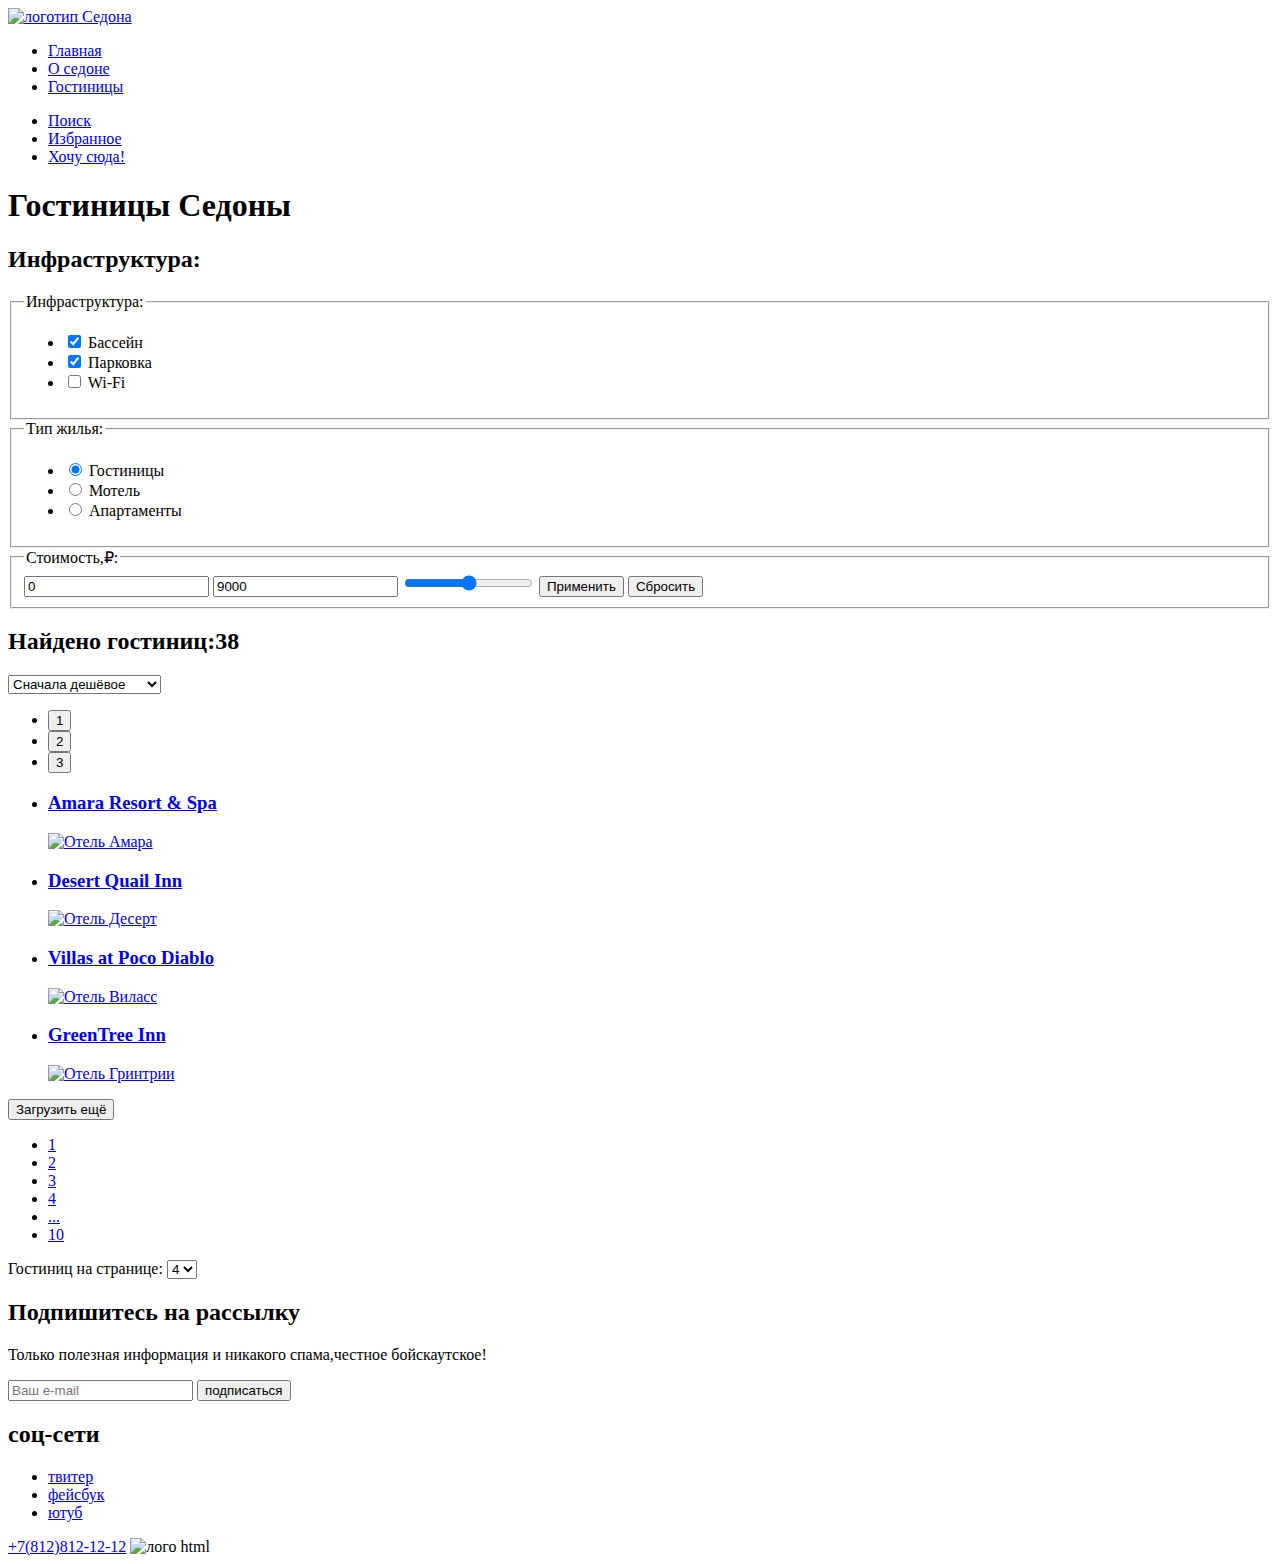
==== catalog.html @ 6b4f69c6 "Разметка всех страниц" ====
<!DOCTYPE html>
<html lang="ru">

<head>
  <meta charset="utf-8">
  <title>Каталог</title>
</head>

<body>
  <header>
    <nav>
      <a href="index.html">
        <img src="#" alt="логотип Седона">
      </a>
      <ul>
        <li><a href="#">Главная</a></li>
        <li><a href="#">О седоне</a></li>
        <li><a href="#">Гостиницы</a></li>
      </ul>
      <ul>
        <li>
          <a href="#"><span>Поиск</span></a>
        </li>
        <li>
          <a href="#"><span>Избранное</span></a>
        </li>
        <li>
          <a href="#"><span>Хочу сюда!</span></a>
        </li>
      </ul>
    </nav>
  </header>
  <main>
    <section>
      <h1>Гостиницы Седоны</h1>
      <h2>Инфраструктура:</h2>
      <form action="https://echo.htmlacademy.ru/" method="get">
        <fieldset>
          <legend>Инфраструктура:</legend>
          <ul>
            <li>
              <label>
                <input type="checkbox" name="Pool" checked>
                <span>Бассейн</span>
              </label>
            </li>
            <li>
              <label>
                <input type="checkbox" name="Parking" checked>
                <span>Парковка</span>
              </label>
            </li>
            <li>
              <label>
                <input type="checkbox" name="Internet">
                <span>Wi-Fi</span>
              </label>
            </li>
          </ul>
        </fieldset>
        <fieldset>
          <legend>Тип жилья:</legend>
          <ul>
            <li>
              <label>
                <input value="Hotels" type="radio" name="lodging" checked>
                <span>Гостиницы</span>
              </label>
            </li>
            <li>
              <label>
                <input value="Motel" type="radio" name="lodging">
                <span>Мотель</span>
              </label>
            </li>
            <li>
              <label>
                <input value="Apartments" type="radio" name="lodging">
                <span>Апартаменты</span>
              </label>
            </li>
          </ul>
        </fieldset>
        <fieldset>
          <legend>Стоимость,₽:</legend>
          <label>
            <input type="number" name="number" value="0">
          </label>
          <label>
            <input type="number" name="number" value="9000">
          </label>
          <label>
            <input type="range" min="1" max="5" id="size" oninput="sizePic()" value="3">
          </label>
          <button type="submit">
            <span> Применить</span>
          </button>
          <button type="submit">
            <span>Сбросить</span>
          </button>
        </fieldset>
      </form>
    </section>
    <section>
      <h2>Найдено гостиниц:38</h2>
      <select name="sorting">
        <option value="cheap">Сначала дешёвое</option>
        <option value="popular">Сначала популярное</option>
        <option value="expensive">Сначала дорогое</option>
      </select>
      <div>
        <ul>
          <li>
            <button type="submit">1</button>
          </li>
          <li>
            <button type="submit">2</button>
          </li>
          <li>
            <button type="submit">3</button>
          </li>
        </ul>
      </div>
      <ul>
        <li>
          <a href="#">
            <h3>Amara Resort & Spa</h3>
          </a>
          <a href="#"><img src="#" alt="Отель Амара"></a>
        </li>
        <li>
          <a href="#">
            <h3>Desert Quail Inn</h3>
          </a>
          <a href="#"><img src="#" alt="Отель Десерт"></a>
        </li>
        <li>
          <a href="#">
            <h3>Villas at Poco Diablo</h3>
          </a>
          <a href="#"><img src="#" alt="Отель Виласс"></a>
        </li>
        <li>
          <a href="#">
            <h3>GreenTree Inn</h3>
          </a>
          <a href="#"><img src="#" alt="Отель Гринтрии"></a>
        </li>
      </ul>
      <div>
        <button type="submit">Загрузить ещё</button>
      </div>
      <div>
        <ul>
          <li>
            <a href="#">1</a>
          </li>
          <li>
            <a href="#">2</a>
          </li>
          <li>
            <a href="#">3</a>
          </li>
          <li>
            <a href="#">4</a>
          </li>
          <li>
            <a href="#">...</a>
          </li>
          <li>
            <a href="#">10</a>
          </li>
        </ul>
      </div>
      <form>
        <label>Гостиниц на странице:</label>
        <select name="sorting">
          <option value="number">1</option>
          <option value="number">2</option>
          <option value="number">3</option>
          <option value="number" selected>4</option>
        </select>
      </form>
    </section>
  </main>
  <footer>
    <section>
      <h2>Подпишитесь на рассылку</h2>
      <p>Только полезная информация и никакого спама,честное бойскаутское!</p>
      <form action="https://htmlacademy.ru" method="post">
        <input type="email" placeholder="Ваш e-mail" />
        <button type="submit">подписаться</button>
      </form>
    </section>
    <section>
      <h2>соц-сети</h2>
      <ul>
        <li><a href="#">твитер</a></li>
        <li><a href="#">фейсбук</a></li>
        <li><a href="#">ютуб</a></li>
      </ul>
      <a href="tel:+7(812)812-12-12">+7(812)812-12-12</a>
      <img src="#" alt="лого html">
    </section>
  </footer>
</body>

</html>
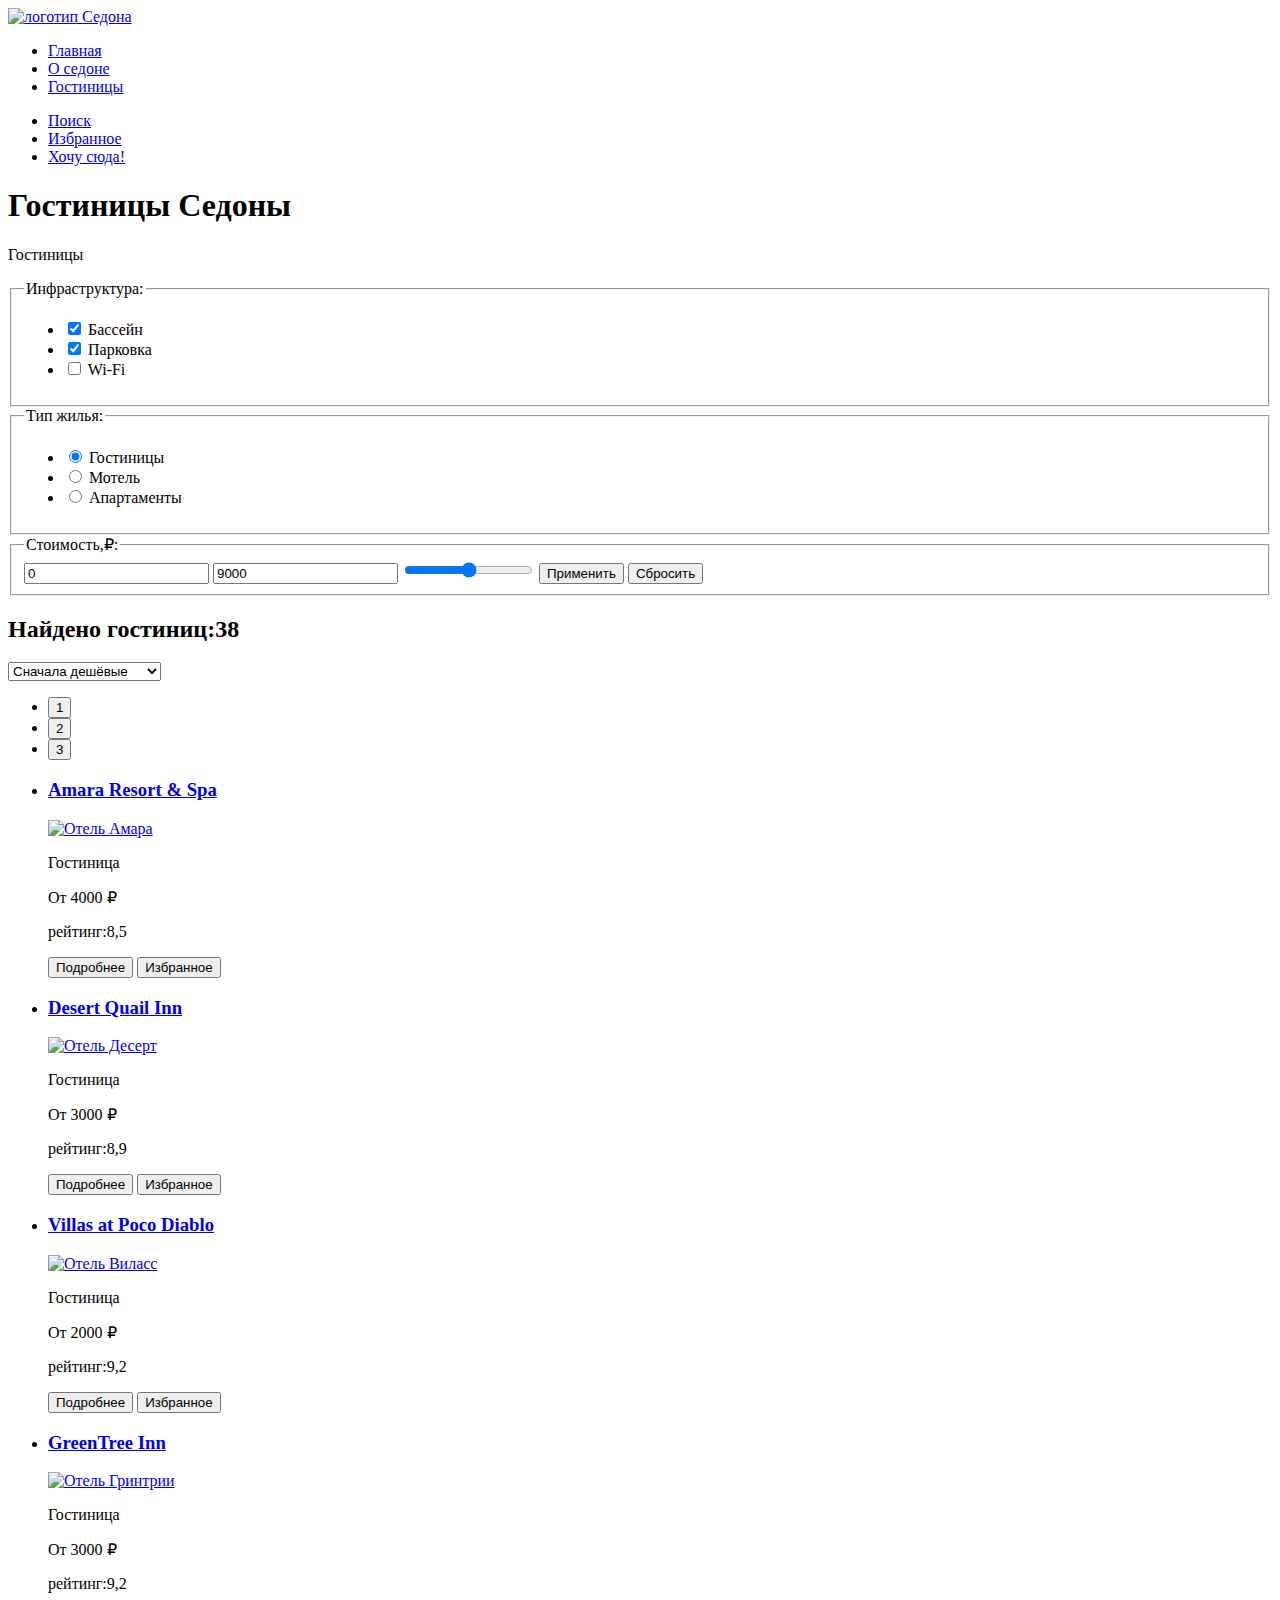
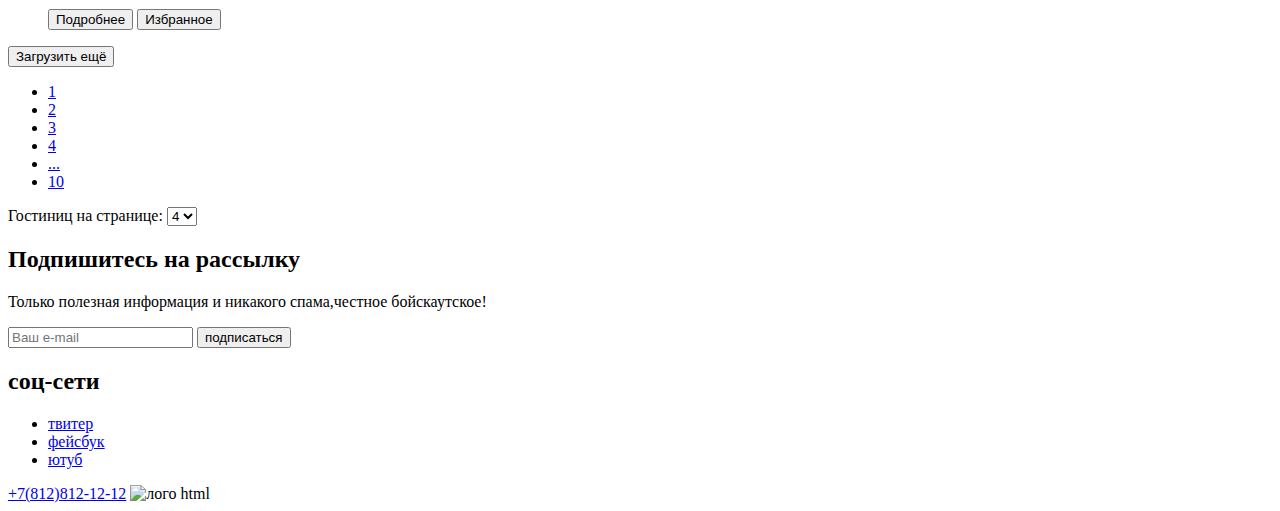
==== commit ce6d0d87: "Разметка всех страниц" ====
--- a/catalog.html
+++ b/catalog.html
@@ -33,7 +33,7 @@
   <main>
     <section>
       <h1>Гостиницы Седоны</h1>
-      <h2>Инфраструктура:</h2>
+      <p>Гостиницы</p>
       <form action="https://echo.htmlacademy.ru/" method="get">
         <fieldset>
           <legend>Инфраструктура:</legend>
@@ -104,7 +104,7 @@
     <section>
       <h2>Найдено гостиниц:38</h2>
       <select name="sorting">
-        <option value="cheap">Сначала дешёвое</option>
+        <option value="cheap">Сначала дешёвые</option>
         <option value="popular">Сначала популярное</option>
         <option value="expensive">Сначала дорогое</option>
       </select>
@@ -127,24 +127,44 @@
             <h3>Amara Resort & Spa</h3>
           </a>
           <a href="#"><img src="#" alt="Отель Амара"></a>
+          <p>Гостиница</p>
+          <p>От 4000 ₽</p>
+          <p>рейтинг:8,5</p>
+          <button type="submit">Подробнее</button>
+          <button type="submit">Избранное</button>
         </li>
         <li>
           <a href="#">
             <h3>Desert Quail Inn</h3>
           </a>
           <a href="#"><img src="#" alt="Отель Десерт"></a>
+          <p>Гостиница</p>
+          <p>От 3000 ₽</p>
+          <p>рейтинг:8,9</p>
+          <button type="submit">Подробнее</button>
+          <button type="submit">Избранное</button>
         </li>
         <li>
           <a href="#">
             <h3>Villas at Poco Diablo</h3>
           </a>
           <a href="#"><img src="#" alt="Отель Виласс"></a>
+          <p>Гостиница</p>
+          <p>От 2000 ₽</p>
+          <p>рейтинг:9,2</p>
+          <button type="submit">Подробнее</button>
+          <button type="submit">Избранное</button>
         </li>
         <li>
           <a href="#">
             <h3>GreenTree Inn</h3>
           </a>
           <a href="#"><img src="#" alt="Отель Гринтрии"></a>
+          <p>Гостиница</p>
+          <p>От 3000 ₽</p>
+          <p>рейтинг:9,2</p>
+          <button type="submit">Подробнее</button>
+          <button type="submit">Избранное</button>
         </li>
       </ul>
       <div>
@@ -200,7 +220,7 @@
         <li><a href="#">ютуб</a></li>
       </ul>
       <a href="tel:+7(812)812-12-12">+7(812)812-12-12</a>
-      <img src="#" alt="лого html">
+      <img src="https://up.htmlacademy.ru/" alt="лого html">
     </section>
   </footer>
 </body>
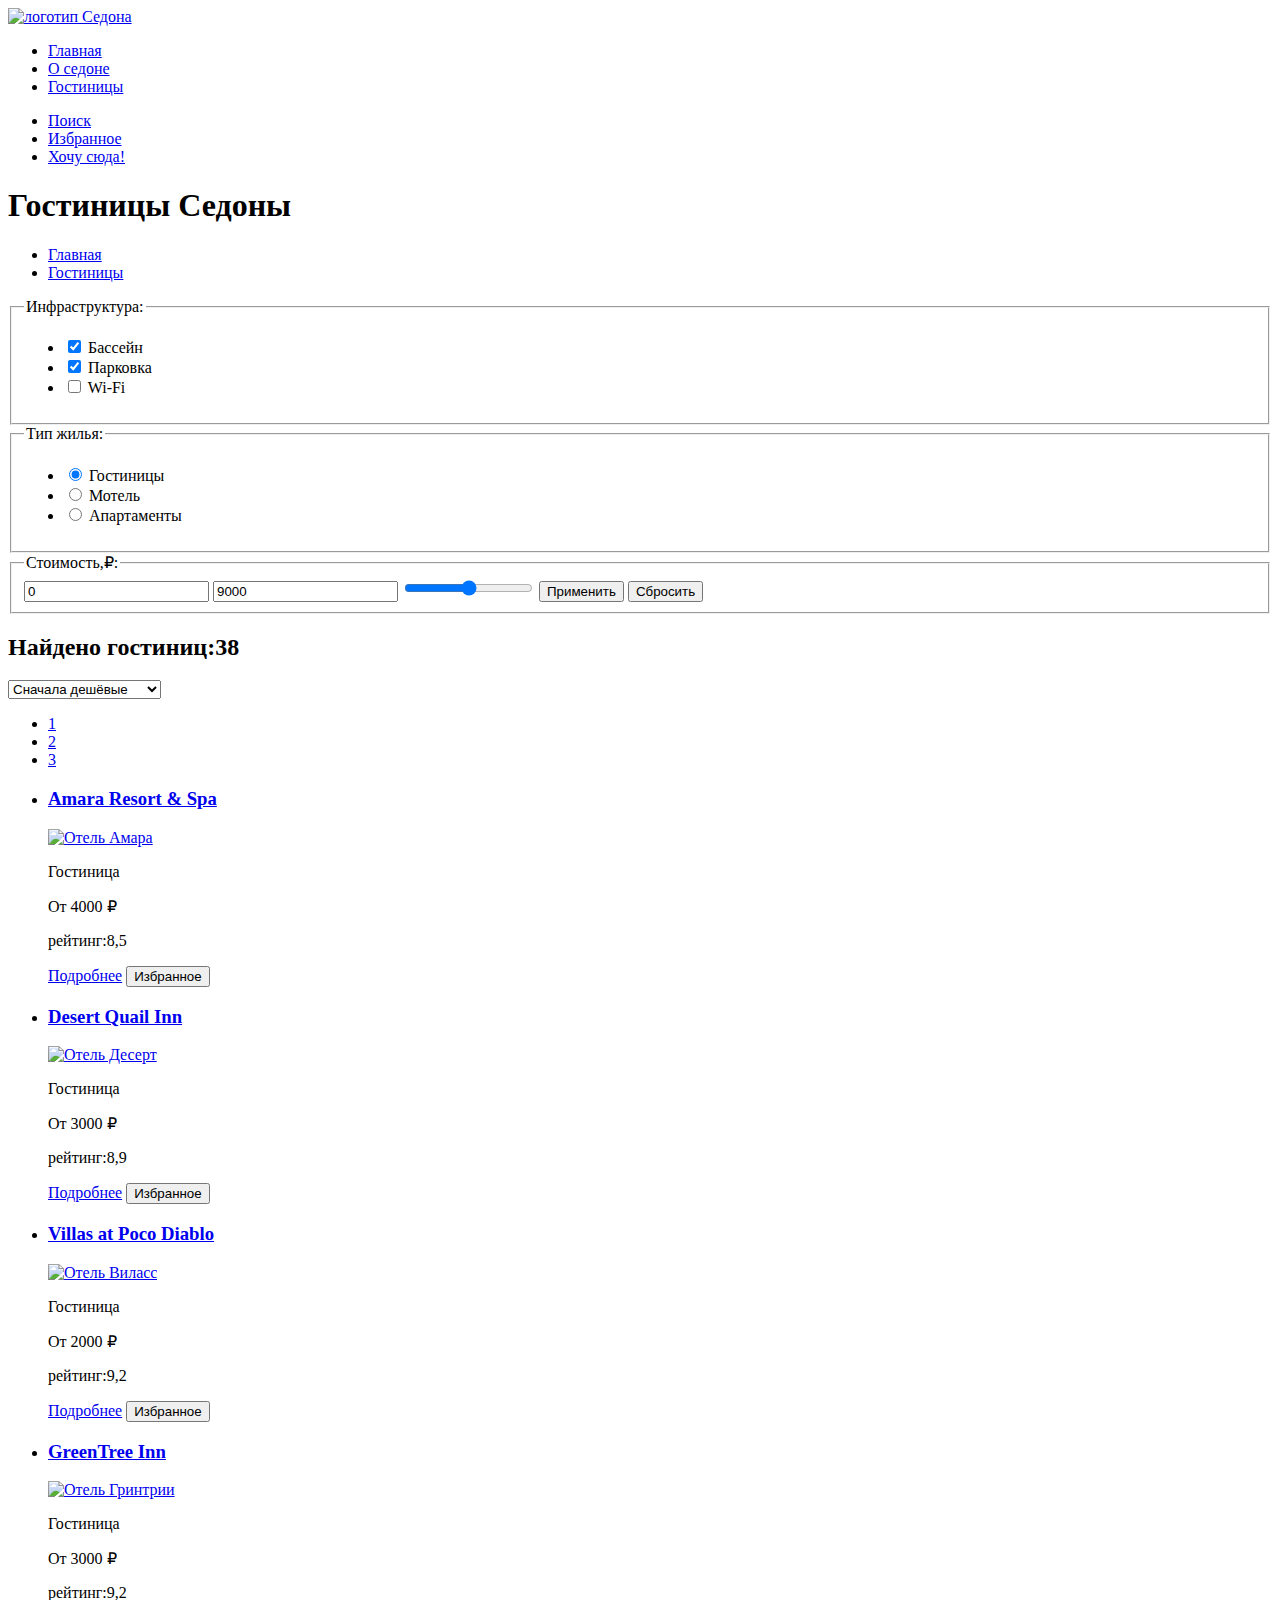
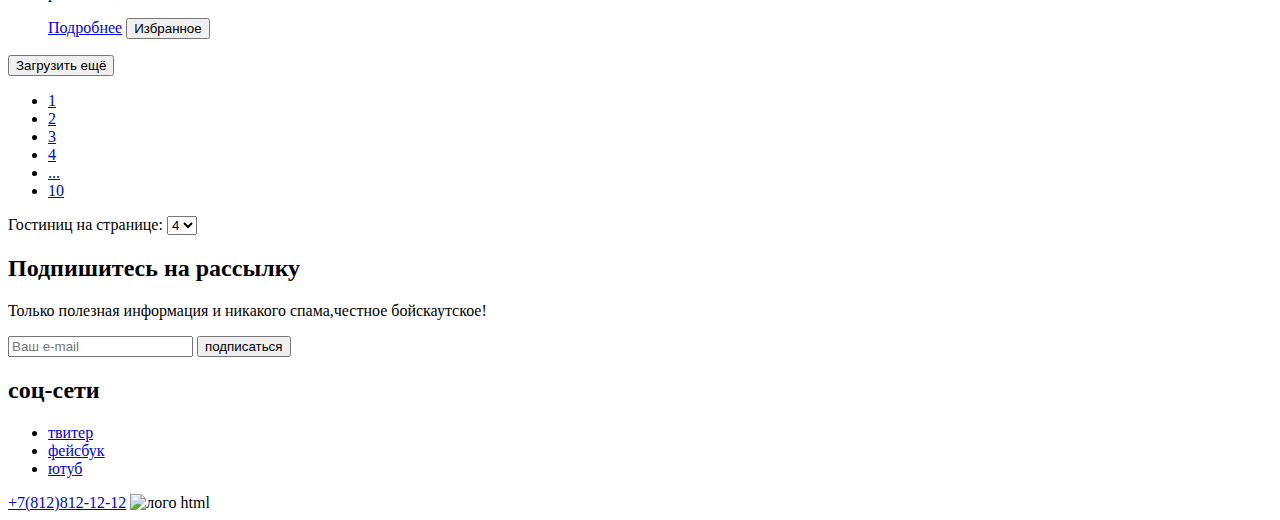
==== commit b66e4e1e: "Update catalog.html" ====
--- a/catalog.html
+++ b/catalog.html
@@ -33,7 +33,10 @@
   <main>
     <section>
       <h1>Гостиницы Седоны</h1>
-      <p>Гостиницы</p>
+      <ul class="breadcrumb">
+        <li><a href="index.html">Главная</a></li>
+        <li><a href="catalog.html">Гостиницы</a></li>
+      </ul>
       <form action="https://echo.htmlacademy.ru/" method="get">
         <fieldset>
           <legend>Инфраструктура:</legend>
@@ -92,12 +95,8 @@
           <label>
             <input type="range" min="1" max="5" id="size" oninput="sizePic()" value="3">
           </label>
-          <button type="submit">
-            <span> Применить</span>
-          </button>
-          <button type="submit">
-            <span>Сбросить</span>
-          </button>
+          <button type="button">Применить</button>
+          <button type="button">Сбросить</button>
         </fieldset>
       </form>
     </section>
@@ -108,19 +107,17 @@
         <option value="popular">Сначала популярное</option>
         <option value="expensive">Сначала дорогое</option>
       </select>
-      <div>
-        <ul>
-          <li>
-            <button type="submit">1</button>
-          </li>
-          <li>
-            <button type="submit">2</button>
-          </li>
-          <li>
-            <button type="submit">3</button>
-          </li>
-        </ul>
-      </div>
+      <ul>
+        <li>
+          <a href="#">1</a>
+        </li>
+        <li>
+          <a href="#">2</a>
+        </li>
+        <li>
+          <a href="#">3</a>
+        </li>
+      </ul>
       <ul>
         <li>
           <a href="#">
@@ -130,8 +127,8 @@
           <p>Гостиница</p>
           <p>От 4000 ₽</p>
           <p>рейтинг:8,5</p>
-          <button type="submit">Подробнее</button>
-          <button type="submit">Избранное</button>
+          <a href="#">Подробнее</a>
+          <button type="button">Избранное</button>
         </li>
         <li>
           <a href="#">
@@ -141,8 +138,8 @@
           <p>Гостиница</p>
           <p>От 3000 ₽</p>
           <p>рейтинг:8,9</p>
-          <button type="submit">Подробнее</button>
-          <button type="submit">Избранное</button>
+          <a href="#">Подробнее</a>
+          <button type="button">Избранное</button>
         </li>
         <li>
           <a href="#">
@@ -152,8 +149,8 @@
           <p>Гостиница</p>
           <p>От 2000 ₽</p>
           <p>рейтинг:9,2</p>
-          <button type="submit">Подробнее</button>
-          <button type="submit">Избранное</button>
+          <a href="#">Подробнее</a>
+          <button type="button">Избранное</button>
         </li>
         <li>
           <a href="#">
@@ -163,13 +160,11 @@
           <p>Гостиница</p>
           <p>От 3000 ₽</p>
           <p>рейтинг:9,2</p>
-          <button type="submit">Подробнее</button>
-          <button type="submit">Избранное</button>
-        </li>
-      </ul>
-      <div>
-        <button type="submit">Загрузить ещё</button>
-      </div>
+          <a href="#">Подробнее</a>
+          <button type="button">Избранное</button>
+        </li>
+      </ul>
+      <button type="button">Загрузить ещё</button>
       <div>
         <ul>
           <li>
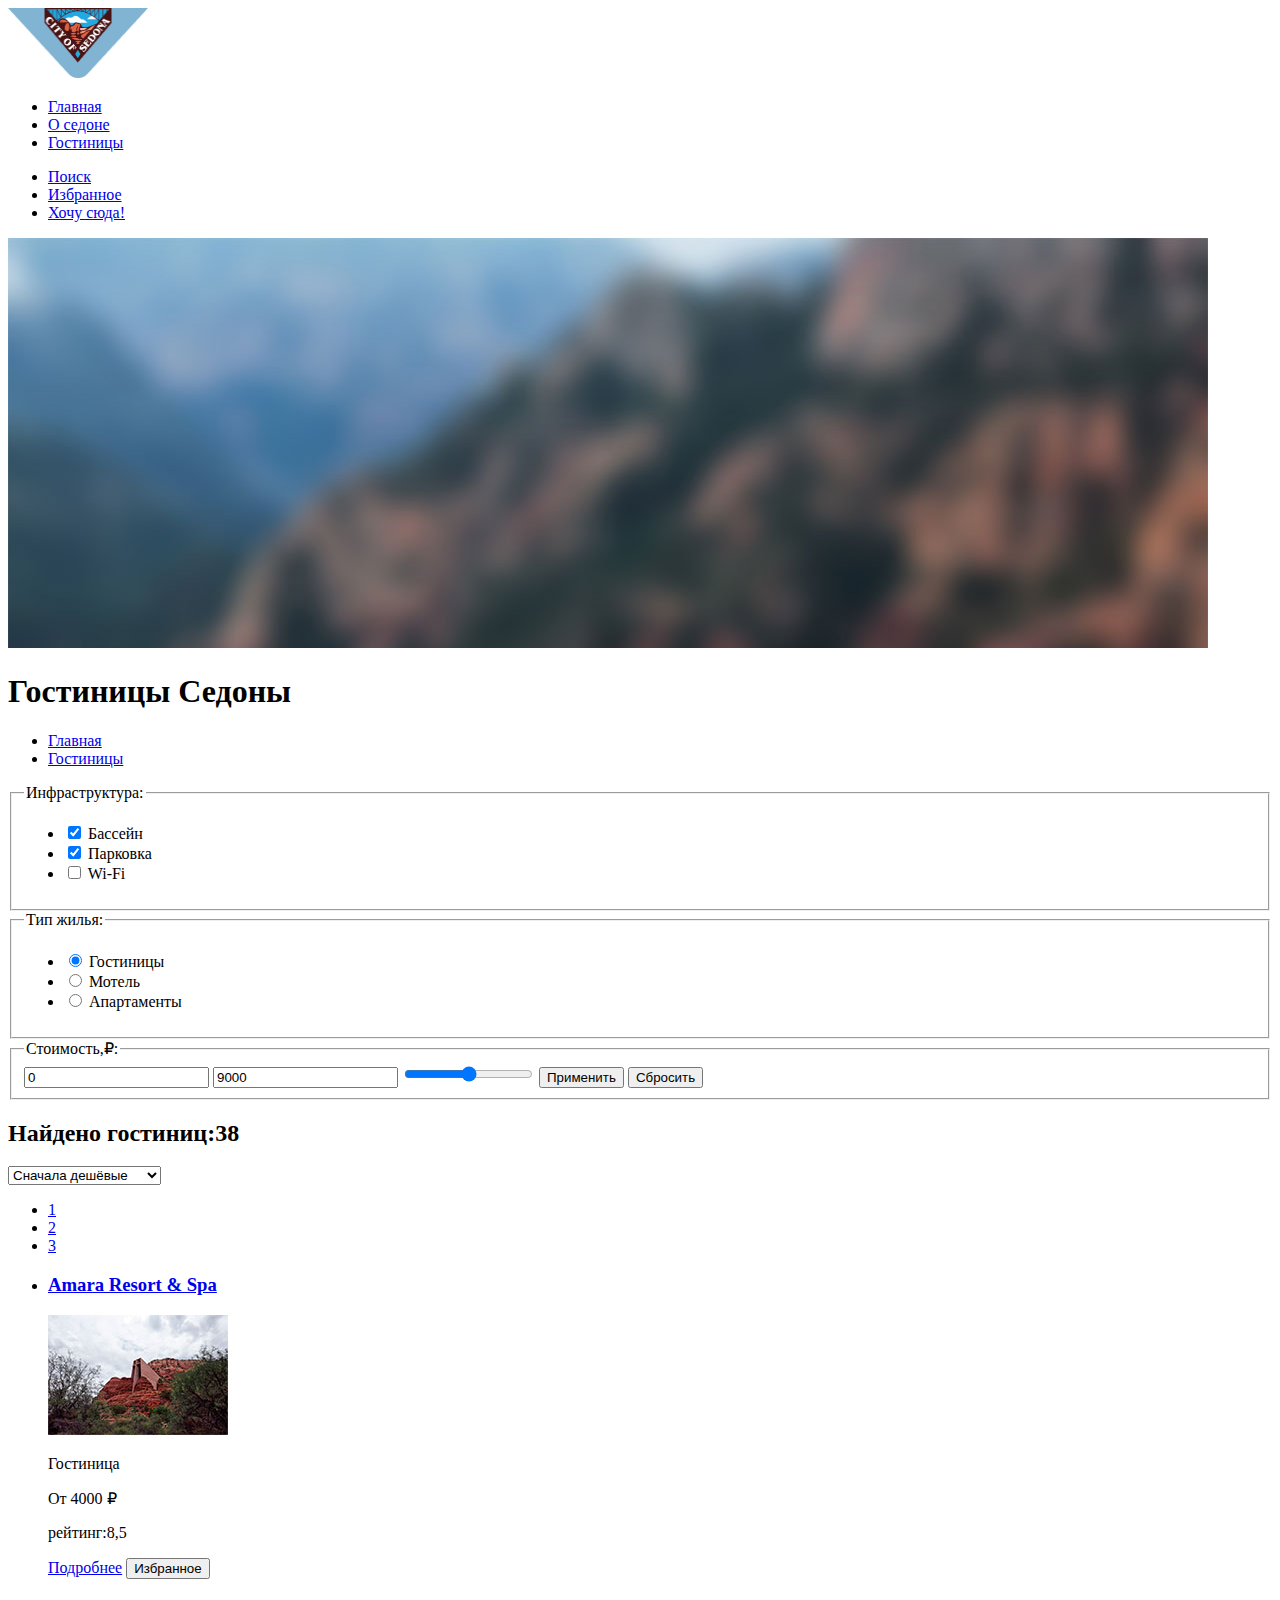
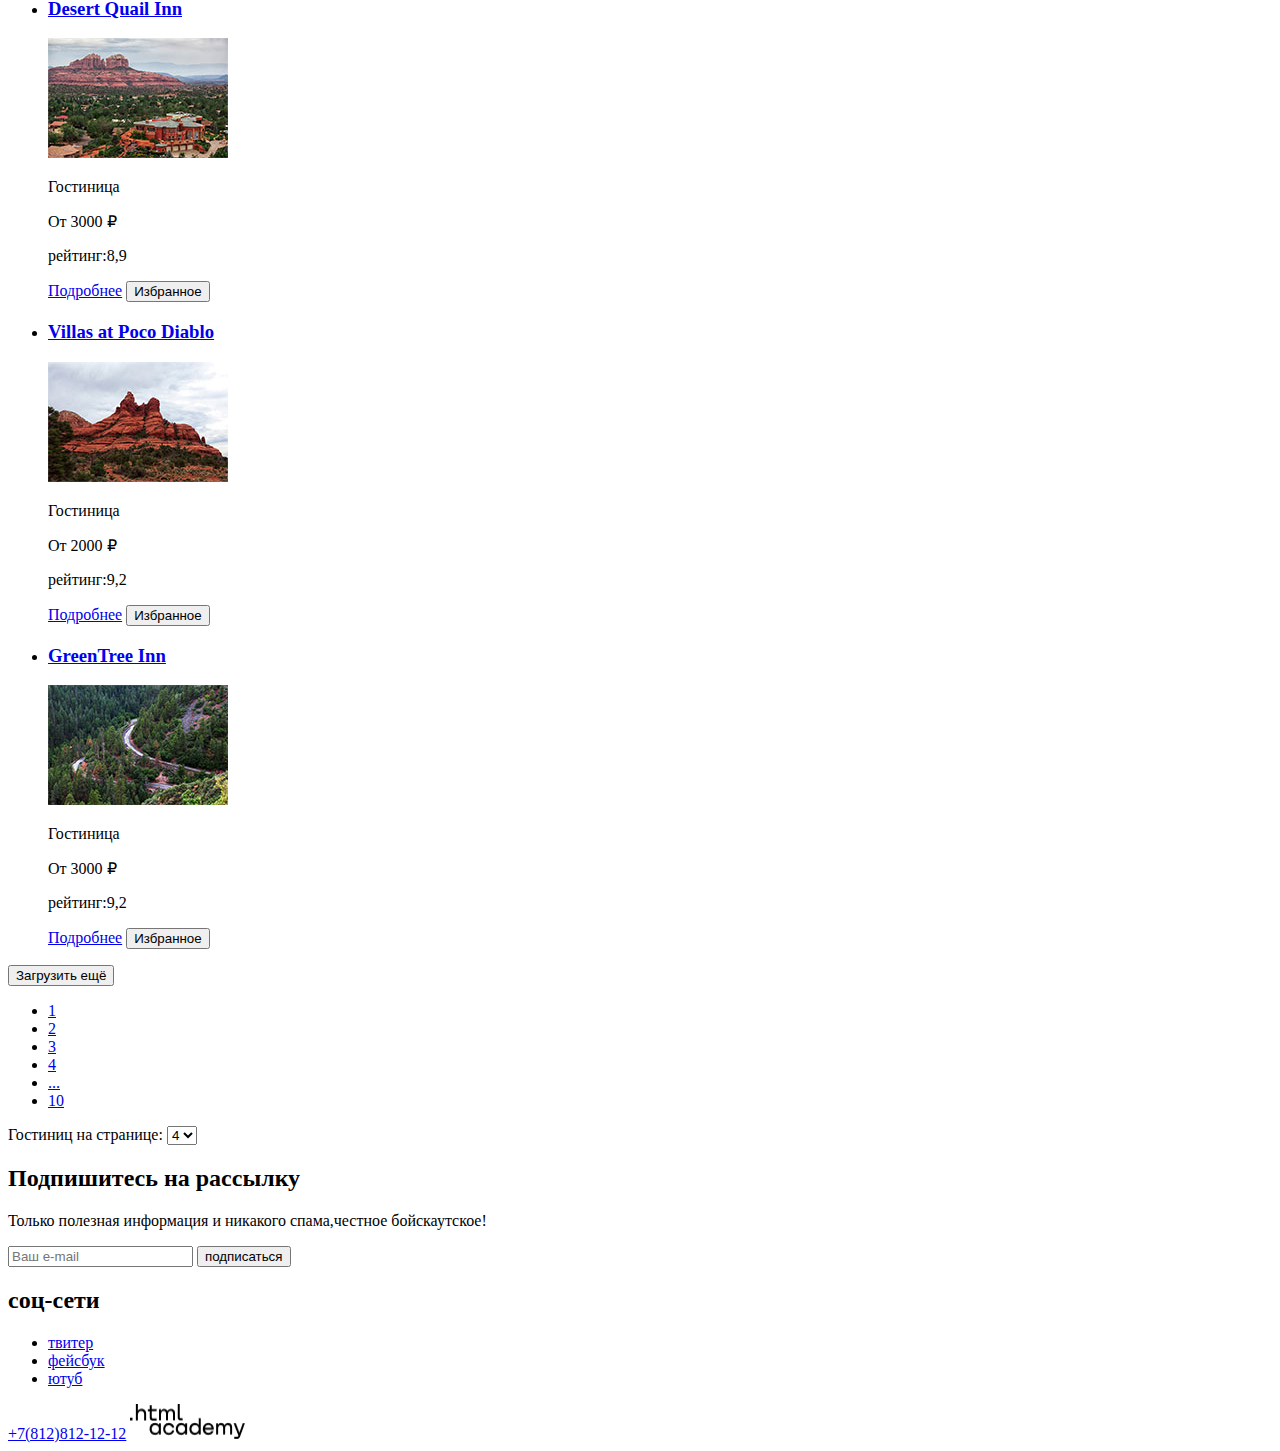
==== commit 31f15e3d: "Графика для всех страниц" ====
--- a/catalog.html
+++ b/catalog.html
@@ -10,7 +10,7 @@
   <header>
     <nav>
       <a href="index.html">
-        <img src="#" alt="логотип Седона">
+        <img src="/img/sedona.png" width="140" height="70" alt="логотип Седона">
       </a>
       <ul>
         <li><a href="#">Главная</a></li>
@@ -32,6 +32,7 @@
   </header>
   <main>
     <section>
+      <img src="/img/catalog-background 1.jpg" width="1200" height="410" alt="Каньон">
       <h1>Гостиницы Седоны</h1>
       <ul class="breadcrumb">
         <li><a href="index.html">Главная</a></li>
@@ -123,7 +124,7 @@
           <a href="#">
             <h3>Amara Resort & Spa</h3>
           </a>
-          <a href="#"><img src="#" alt="Отель Амара"></a>
+          <a href="#"><img src="/img/hotel-1.jpg" width="180" height="120" alt="Отель Амара"></a>
           <p>Гостиница</p>
           <p>От 4000 ₽</p>
           <p>рейтинг:8,5</p>
@@ -134,7 +135,7 @@
           <a href="#">
             <h3>Desert Quail Inn</h3>
           </a>
-          <a href="#"><img src="#" alt="Отель Десерт"></a>
+          <a href="#"><img src="/img/hotel-2.jpg" width="180" height="120" alt="Отель Десерт"></a>
           <p>Гостиница</p>
           <p>От 3000 ₽</p>
           <p>рейтинг:8,9</p>
@@ -145,7 +146,7 @@
           <a href="#">
             <h3>Villas at Poco Diablo</h3>
           </a>
-          <a href="#"><img src="#" alt="Отель Виласс"></a>
+          <a href="#"><img src="/img/hotel-3.jpg" width="180" height="120" alt="Отель Виласс"></a>
           <p>Гостиница</p>
           <p>От 2000 ₽</p>
           <p>рейтинг:9,2</p>
@@ -156,7 +157,7 @@
           <a href="#">
             <h3>GreenTree Inn</h3>
           </a>
-          <a href="#"><img src="#" alt="Отель Гринтрии"></a>
+          <a href="#"><img src="/img/hotel-4.jpg" width="180" height="120" alt="Отель Гринтрии"></a>
           <p>Гостиница</p>
           <p>От 3000 ₽</p>
           <p>рейтинг:9,2</p>
@@ -215,7 +216,7 @@
         <li><a href="#">ютуб</a></li>
       </ul>
       <a href="tel:+7(812)812-12-12">+7(812)812-12-12</a>
-      <img src="https://up.htmlacademy.ru/" alt="лого html">
+      <a href="https://htmlacademy.ru/"><img src="/img/logo.png" width="115" height="35" alt="лого html"></a>
     </section>
   </footer>
 </body>
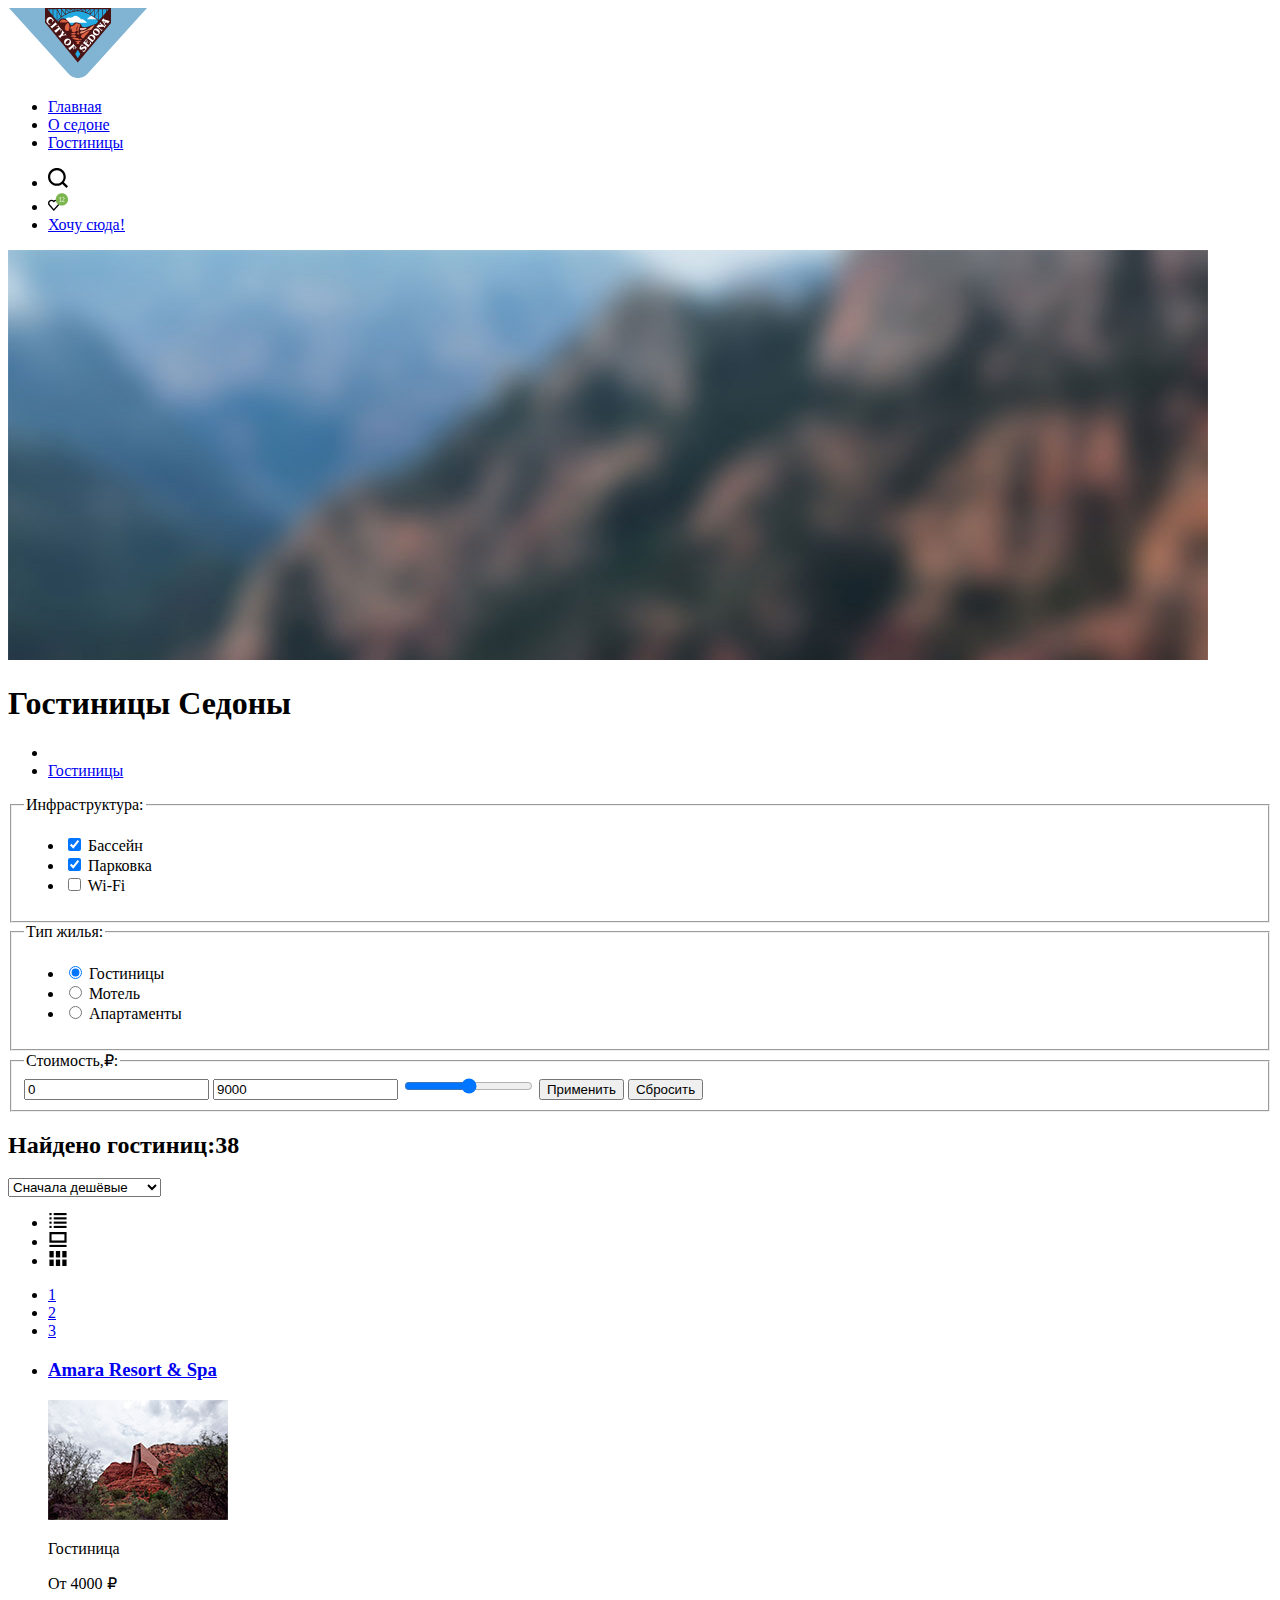
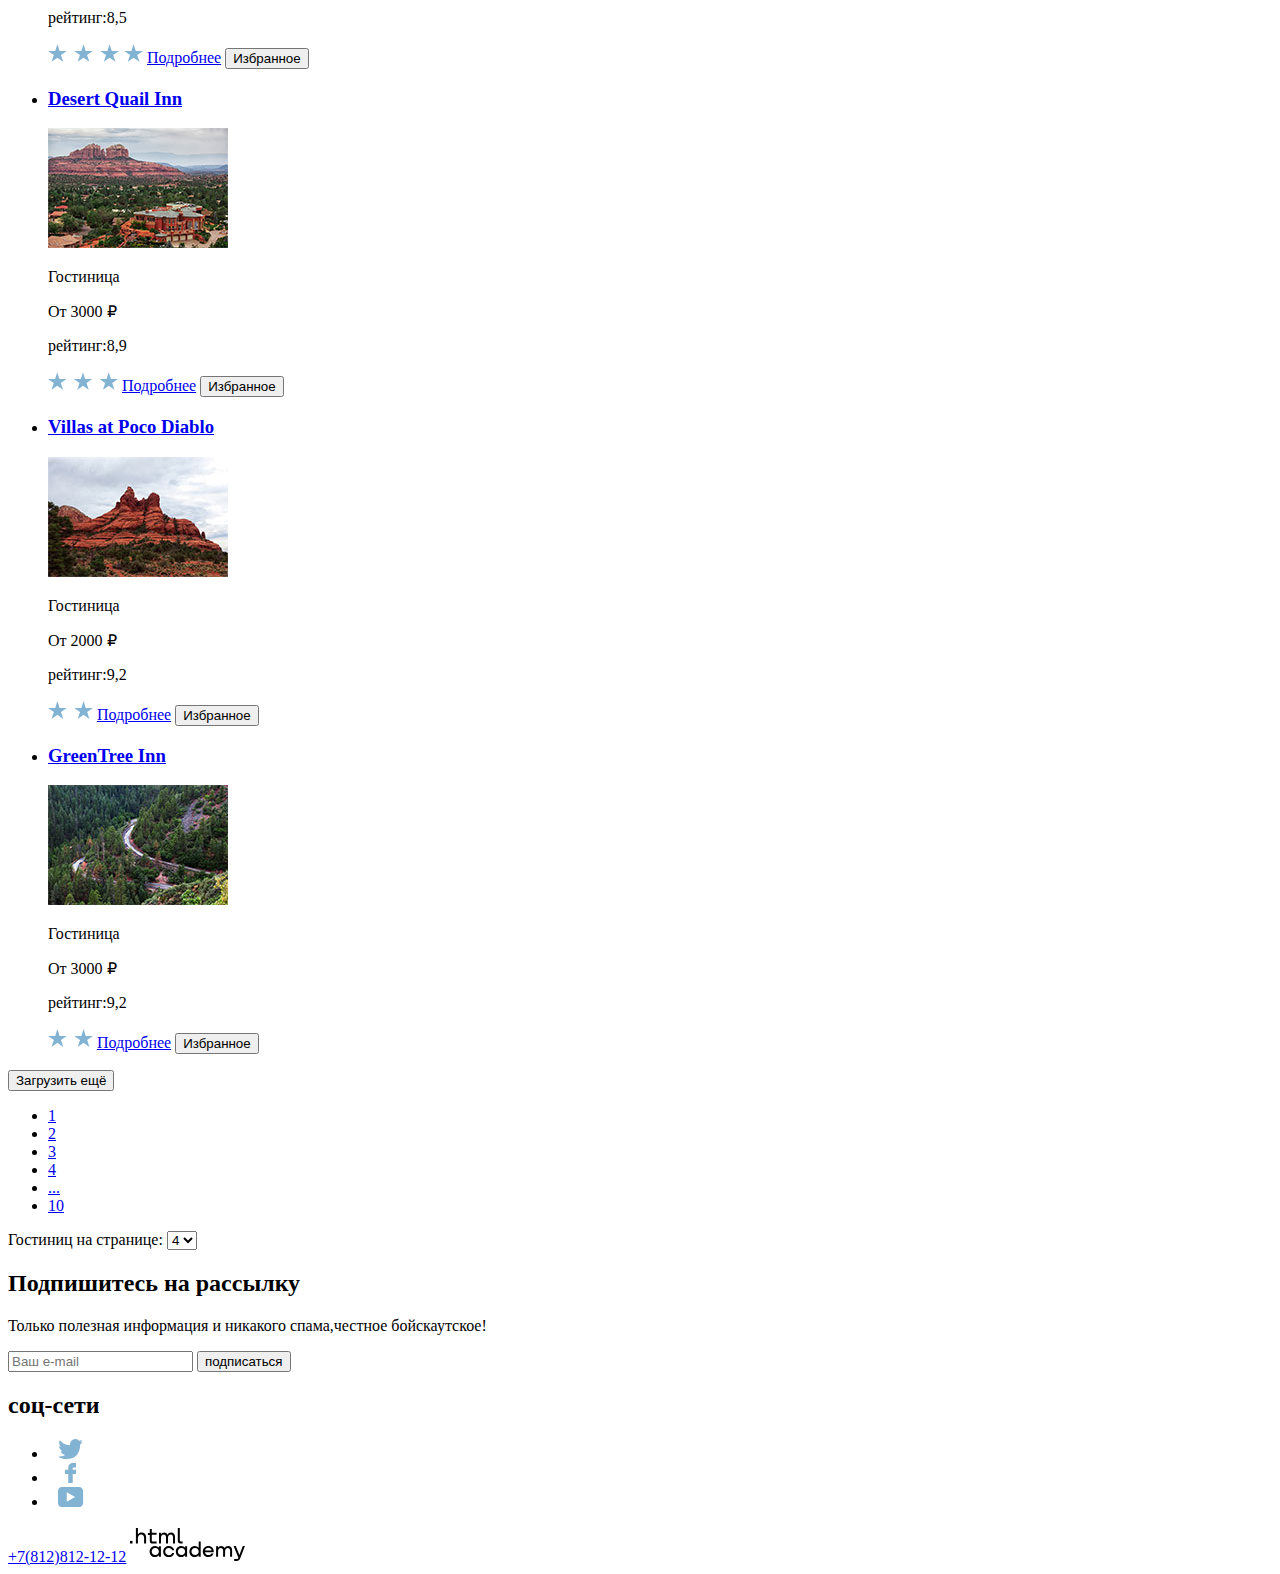
==== commit 5a4cd485: "Графика для всех страниц" ====
--- a/catalog.html
+++ b/catalog.html
@@ -10,7 +10,7 @@
   <header>
     <nav>
       <a href="index.html">
-        <img src="/img/sedona.png" width="140" height="70" alt="логотип Седона">
+        <img src="img/logo.svg" width="140" height="70" alt="логотип Седона">
       </a>
       <ul>
         <li><a href="#">Главная</a></li>
@@ -19,10 +19,10 @@
       </ul>
       <ul>
         <li>
-          <a href="#"><span>Поиск</span></a>
-        </li>
-        <li>
-          <a href="#"><span>Избранное</span></a>
+          <a href="#"><img src="img/searh.svg" width="20" height="20" alt="Поиск"></a>
+        </li>
+        <li>
+          <a href="#"><img src="img/favorites.svg" width="20" height="20" alt="Избранное"></a>
         </li>
         <li>
           <a href="#"><span>Хочу сюда!</span></a>
@@ -32,10 +32,10 @@
   </header>
   <main>
     <section>
-      <img src="/img/catalog-background 1.jpg" width="1200" height="410" alt="Каньон">
+      <img src="img/catalog-background 1.jpg" width="1200" height="410" alt="Каньон">
       <h1>Гостиницы Седоны</h1>
       <ul class="breadcrumb">
-        <li><a href="index.html">Главная</a></li>
+        <li><a href="index.html"><img src="img/breadcrumb.svg" width="5" height="5" alt="переход на главную"></a></li>
         <li><a href="catalog.html">Гостиницы</a></li>
       </ul>
       <form action="https://echo.htmlacademy.ru/" method="get">
@@ -110,6 +110,17 @@
       </select>
       <ul>
         <li>
+          <img src="img/mode-list 1.svg" width="20" height="15" alt="сетка">
+        </li>
+        <li>
+          <img src="img/mode-slideshow 1.svg" width="20" height="15" alt="полный экран">
+        </li>
+        <li>
+          <img src="img/mode-tile 1.svg" width="20" height="15" alt="список">
+        </li>
+      </ul>
+      <ul>
+        <li>
           <a href="#">1</a>
         </li>
         <li>
@@ -124,10 +135,11 @@
           <a href="#">
             <h3>Amara Resort & Spa</h3>
           </a>
-          <a href="#"><img src="/img/hotel-1.jpg" width="180" height="120" alt="Отель Амара"></a>
+          <a href="#"><img src="img/hotel-1.jpg" width="180" height="120" alt="Отель Амара"></a>
           <p>Гостиница</p>
           <p>От 4000 ₽</p>
           <p>рейтинг:8,5</p>
+          <img src="img/stars-5.svg" width="95" height="20" alt="5 звезд">
           <a href="#">Подробнее</a>
           <button type="button">Избранное</button>
         </li>
@@ -135,10 +147,11 @@
           <a href="#">
             <h3>Desert Quail Inn</h3>
           </a>
-          <a href="#"><img src="/img/hotel-2.jpg" width="180" height="120" alt="Отель Десерт"></a>
+          <a href="#"><img src="img/hotel-2.jpg" width="180" height="120" alt="Отель Десерт"></a>
           <p>Гостиница</p>
           <p>От 3000 ₽</p>
           <p>рейтинг:8,9</p>
+          <img src="img/stars-3.svg" width="70" height="20" alt="3 звезды">
           <a href="#">Подробнее</a>
           <button type="button">Избранное</button>
         </li>
@@ -146,10 +159,11 @@
           <a href="#">
             <h3>Villas at Poco Diablo</h3>
           </a>
-          <a href="#"><img src="/img/hotel-3.jpg" width="180" height="120" alt="Отель Виласс"></a>
+          <a href="#"><img src="img/hotel-3.jpg" width="180" height="120" alt="Отель Виласс"></a>
           <p>Гостиница</p>
           <p>От 2000 ₽</p>
           <p>рейтинг:9,2</p>
+          <img src="img/stars-2.svg" width="45" height="20" alt="2 звезды">
           <a href="#">Подробнее</a>
           <button type="button">Избранное</button>
         </li>
@@ -157,10 +171,11 @@
           <a href="#">
             <h3>GreenTree Inn</h3>
           </a>
-          <a href="#"><img src="/img/hotel-4.jpg" width="180" height="120" alt="Отель Гринтрии"></a>
+          <a href="#"><img src="img/hotel-4.jpg" width="180" height="120" alt="Отель Гринтрии"></a>
           <p>Гостиница</p>
           <p>От 3000 ₽</p>
           <p>рейтинг:9,2</p>
+          <img src="img/stars-2.svg" width="45" height="20" alt="2 звезды">
           <a href="#">Подробнее</a>
           <button type="button">Избранное</button>
         </li>
@@ -211,12 +226,13 @@
     <section>
       <h2>соц-сети</h2>
       <ul>
-        <li><a href="#">твитер</a></li>
-        <li><a href="#">фейсбук</a></li>
-        <li><a href="#">ютуб</a></li>
+        <li><a href="https://twitter.com/"><img src="img/logo-twiter.svg" width="45" height="20" alt="твитер"></a></li>
+        <li><a href="https://www.facebook.com/"><img src="img/logo-facebook.svg" width="45" height="20"
+              alt="фейсбук"></a></li>
+        <li><a href="https://www.youtube.com/"><img src="img/logo-utube.svg" width="45" height="20" alt="ютуб"></a></li>
       </ul>
       <a href="tel:+7(812)812-12-12">+7(812)812-12-12</a>
-      <a href="https://htmlacademy.ru/"><img src="/img/logo.png" width="115" height="35" alt="лого html"></a>
+      <a href="https://htmlacademy.ru/"><img src="img/logo-html.svg" width="115" height="35" alt="лого html"></a>
     </section>
   </footer>
 </body>
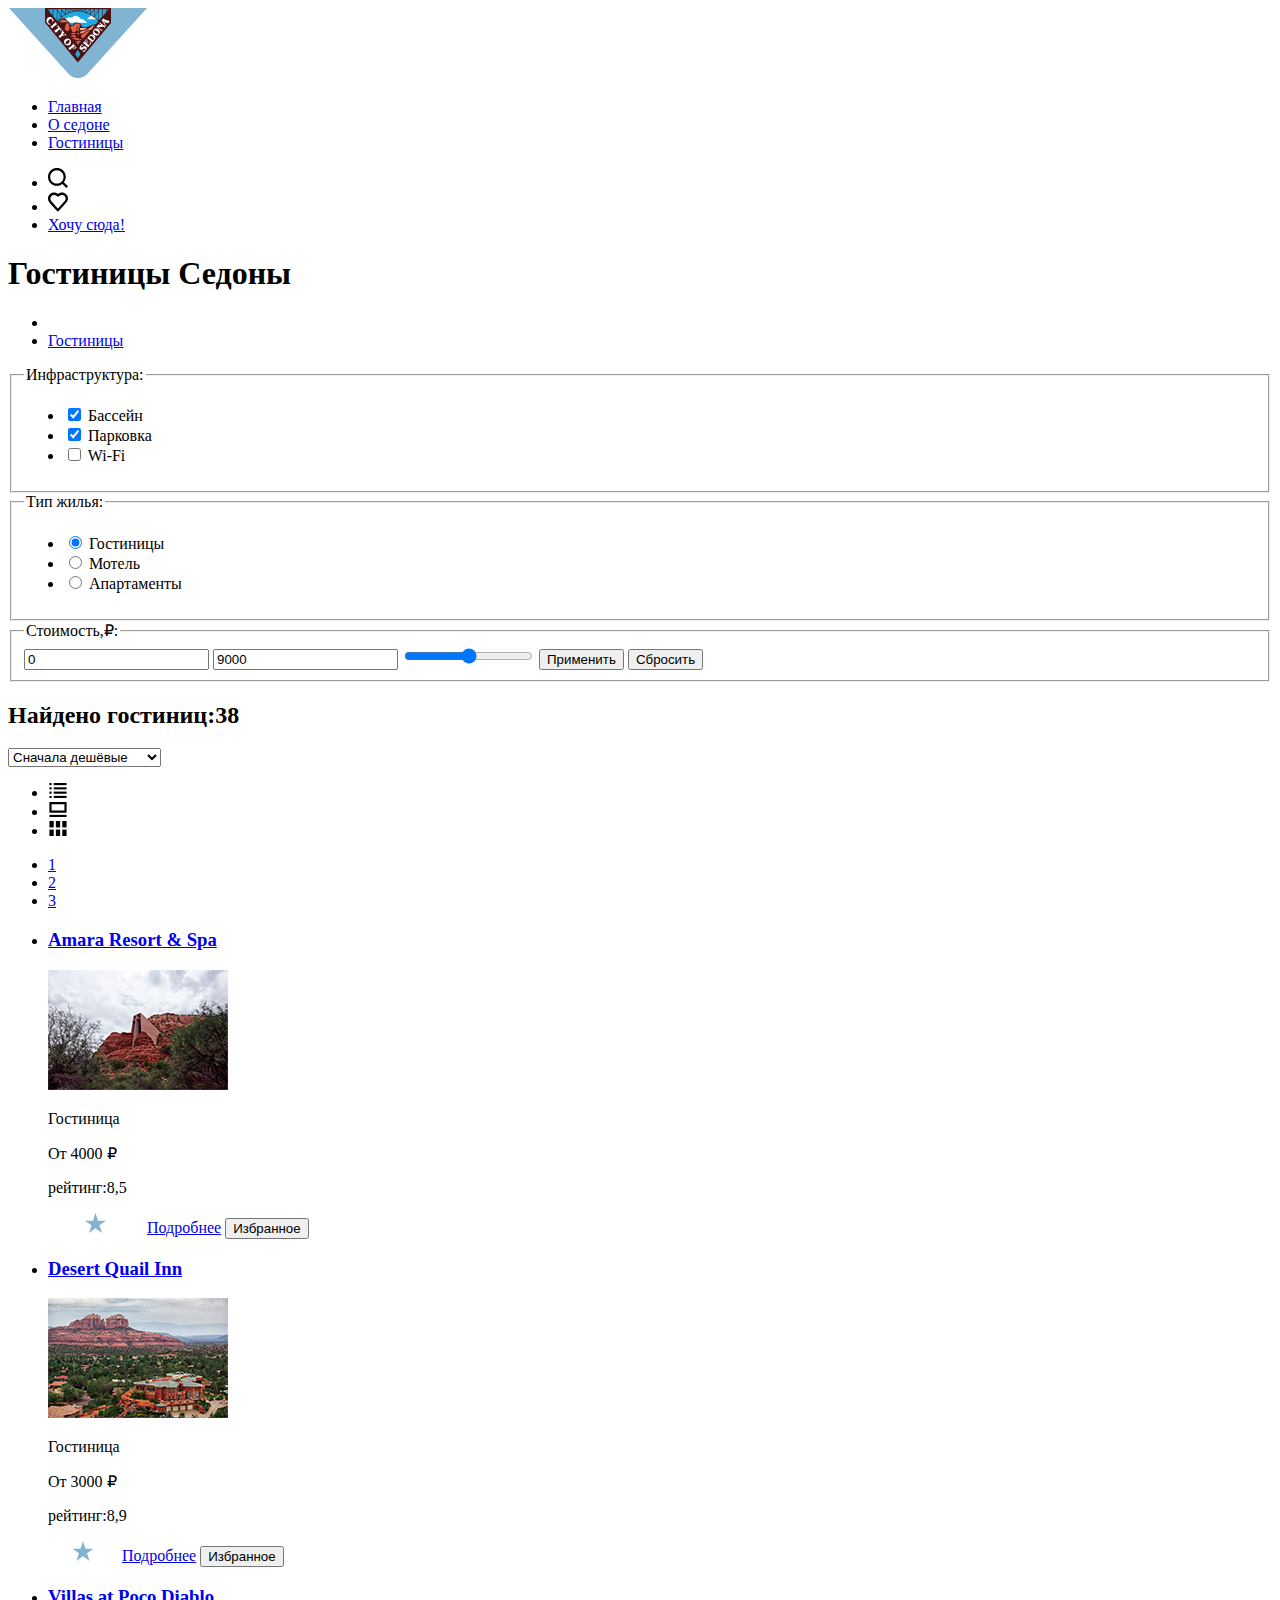
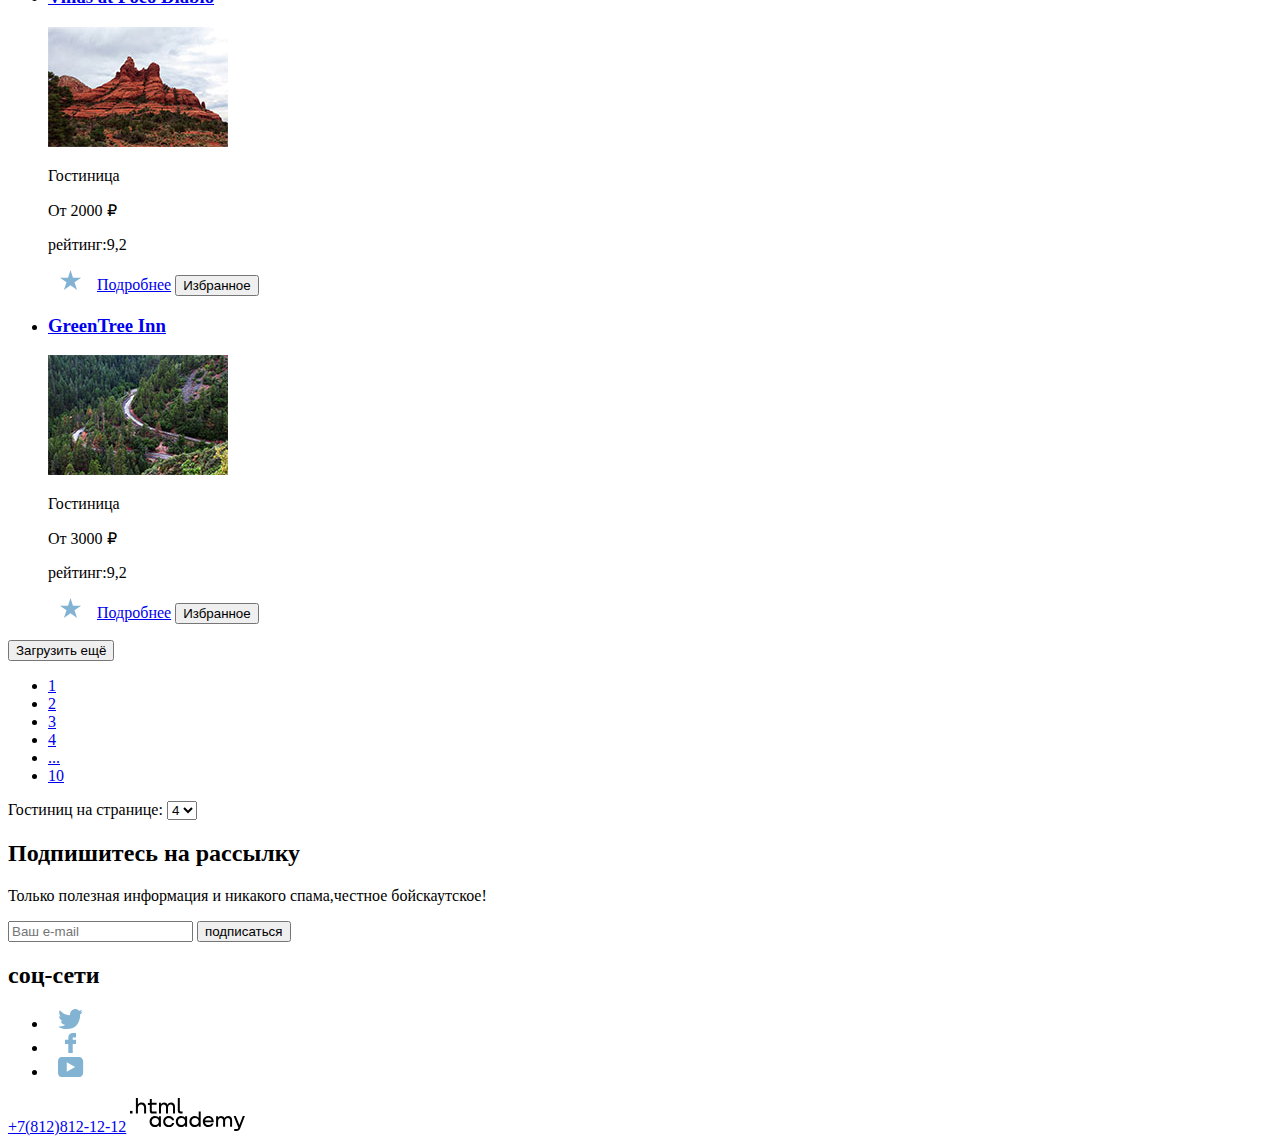
==== commit 3aa067eb: "Графика для всех страниц" ====
--- a/catalog.html
+++ b/catalog.html
@@ -32,7 +32,6 @@
   </header>
   <main>
     <section>
-      <img src="img/catalog-background 1.jpg" width="1200" height="410" alt="Каньон">
       <h1>Гостиницы Седоны</h1>
       <ul class="breadcrumb">
         <li><a href="index.html"><img src="img/breadcrumb.svg" width="5" height="5" alt="переход на главную"></a></li>
@@ -110,13 +109,13 @@
       </select>
       <ul>
         <li>
-          <img src="img/mode-list 1.svg" width="20" height="15" alt="сетка">
-        </li>
-        <li>
-          <img src="img/mode-slideshow 1.svg" width="20" height="15" alt="полный экран">
-        </li>
-        <li>
-          <img src="img/mode-tile 1.svg" width="20" height="15" alt="список">
+          <a href="#"><img src="img/mode-list-1.svg" width="20" height="15" alt="сетка"></a>
+        </li>
+        <li>
+          <a href="#"><img src="img/mode-slideshow-1.svg" width="20" height="15" alt="полный экран"></a>
+        </li>
+        <li>
+          <a href="#"><img src="img/mode-tile-1.svg" width="20" height="15" alt="список"></a>
         </li>
       </ul>
       <ul>
@@ -139,7 +138,7 @@
           <p>Гостиница</p>
           <p>От 4000 ₽</p>
           <p>рейтинг:8,5</p>
-          <img src="img/stars-5.svg" width="95" height="20" alt="5 звезд">
+          <img src="img/star.svg" width="95" height="20" alt="5 звезд">
           <a href="#">Подробнее</a>
           <button type="button">Избранное</button>
         </li>
@@ -151,7 +150,7 @@
           <p>Гостиница</p>
           <p>От 3000 ₽</p>
           <p>рейтинг:8,9</p>
-          <img src="img/stars-3.svg" width="70" height="20" alt="3 звезды">
+          <img src="img/star.svg" width="70" height="20" alt="3 звезды">
           <a href="#">Подробнее</a>
           <button type="button">Избранное</button>
         </li>
@@ -163,7 +162,7 @@
           <p>Гостиница</p>
           <p>От 2000 ₽</p>
           <p>рейтинг:9,2</p>
-          <img src="img/stars-2.svg" width="45" height="20" alt="2 звезды">
+          <img src="img/star.svg" width="45" height="20" alt="2 звезды">
           <a href="#">Подробнее</a>
           <button type="button">Избранное</button>
         </li>
@@ -175,7 +174,7 @@
           <p>Гостиница</p>
           <p>От 3000 ₽</p>
           <p>рейтинг:9,2</p>
-          <img src="img/stars-2.svg" width="45" height="20" alt="2 звезды">
+          <img src="img/star.svg" width="45" height="20" alt="2 звезды">
           <a href="#">Подробнее</a>
           <button type="button">Избранное</button>
         </li>
@@ -226,10 +225,11 @@
     <section>
       <h2>соц-сети</h2>
       <ul>
-        <li><a href="https://twitter.com/"><img src="img/logo-twiter.svg" width="45" height="20" alt="твитер"></a></li>
+        <li><a href="https://twitter.com/"><img src="img/logo-twiter.svg" width="45" height="20" alt="twiter"></a></li>
         <li><a href="https://www.facebook.com/"><img src="img/logo-facebook.svg" width="45" height="20"
-              alt="фейсбук"></a></li>
-        <li><a href="https://www.youtube.com/"><img src="img/logo-utube.svg" width="45" height="20" alt="ютуб"></a></li>
+              alt="facebook"></a></li>
+        <li><a href="https://www.youtube.com/"><img src="img/logo-utube.svg" width="45" height="20" alt="utube"></a>
+        </li>
       </ul>
       <a href="tel:+7(812)812-12-12">+7(812)812-12-12</a>
       <a href="https://htmlacademy.ru/"><img src="img/logo-html.svg" width="115" height="35" alt="лого html"></a>
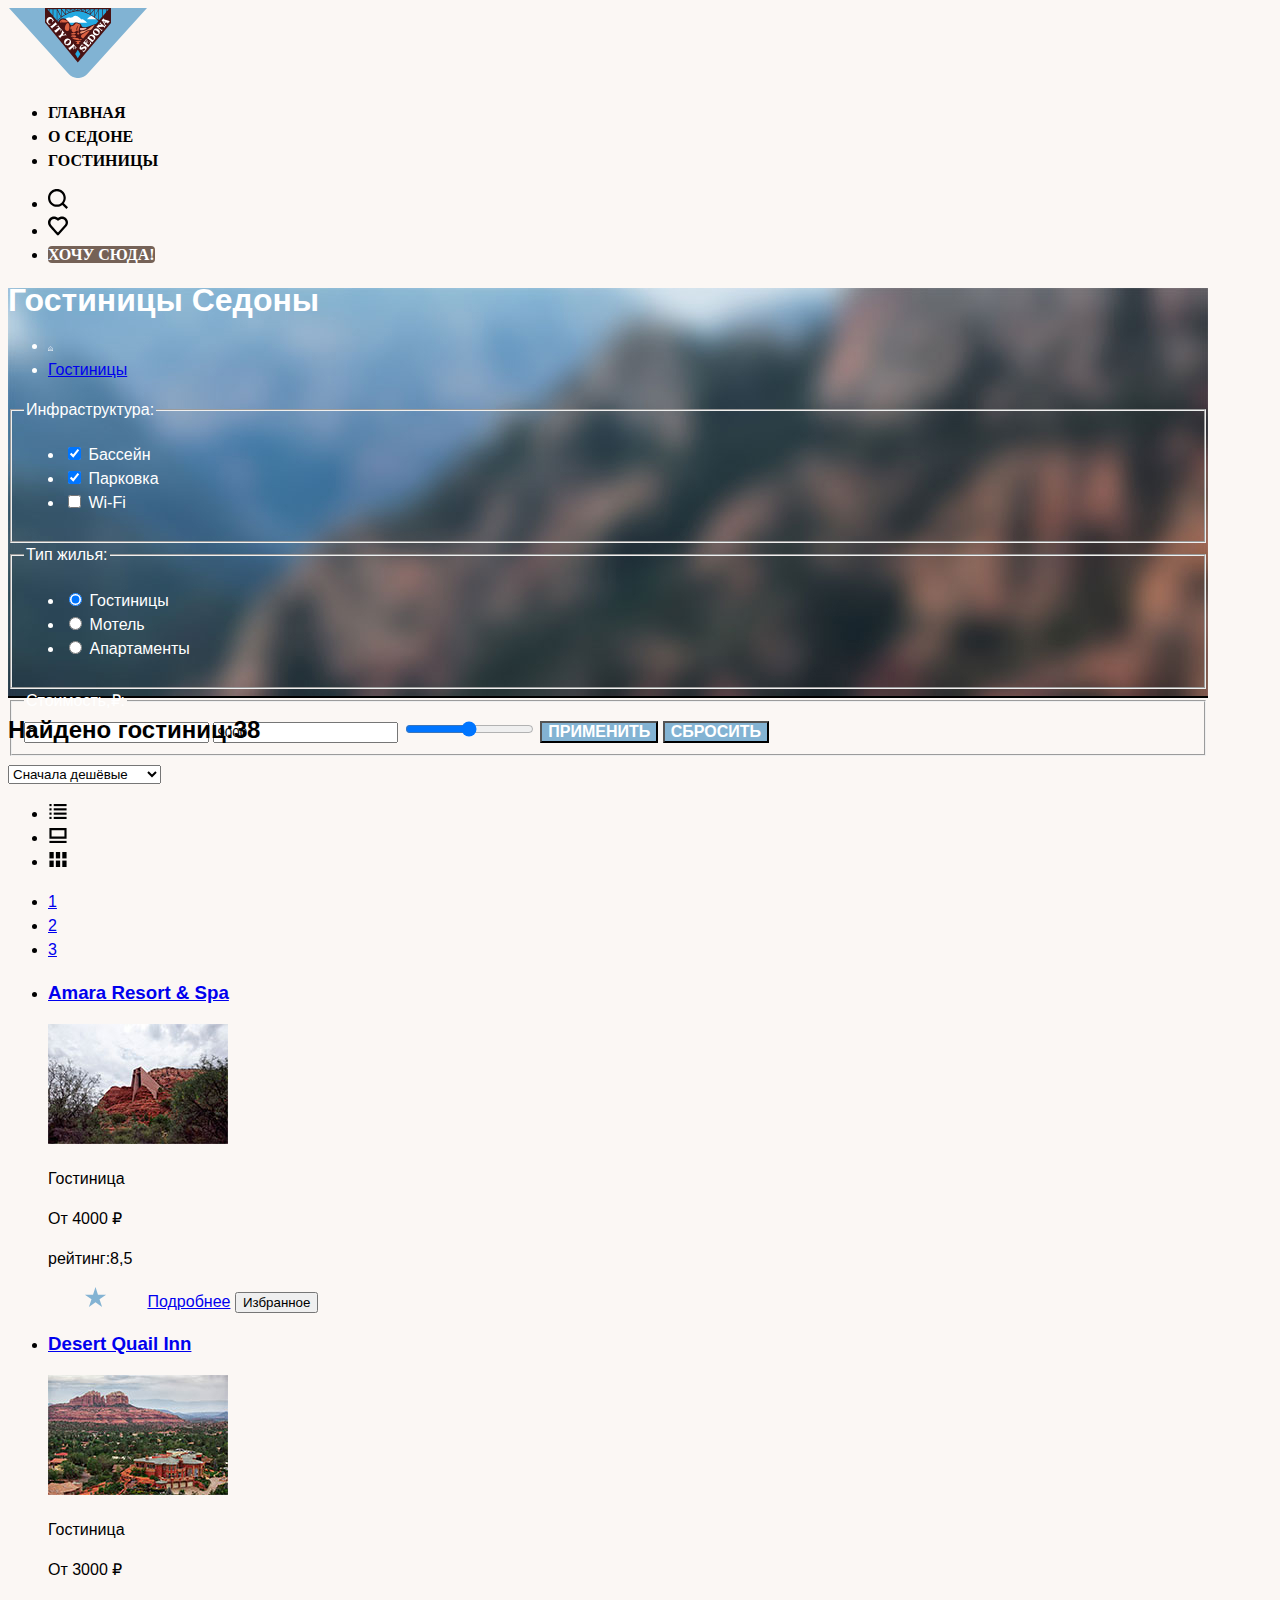
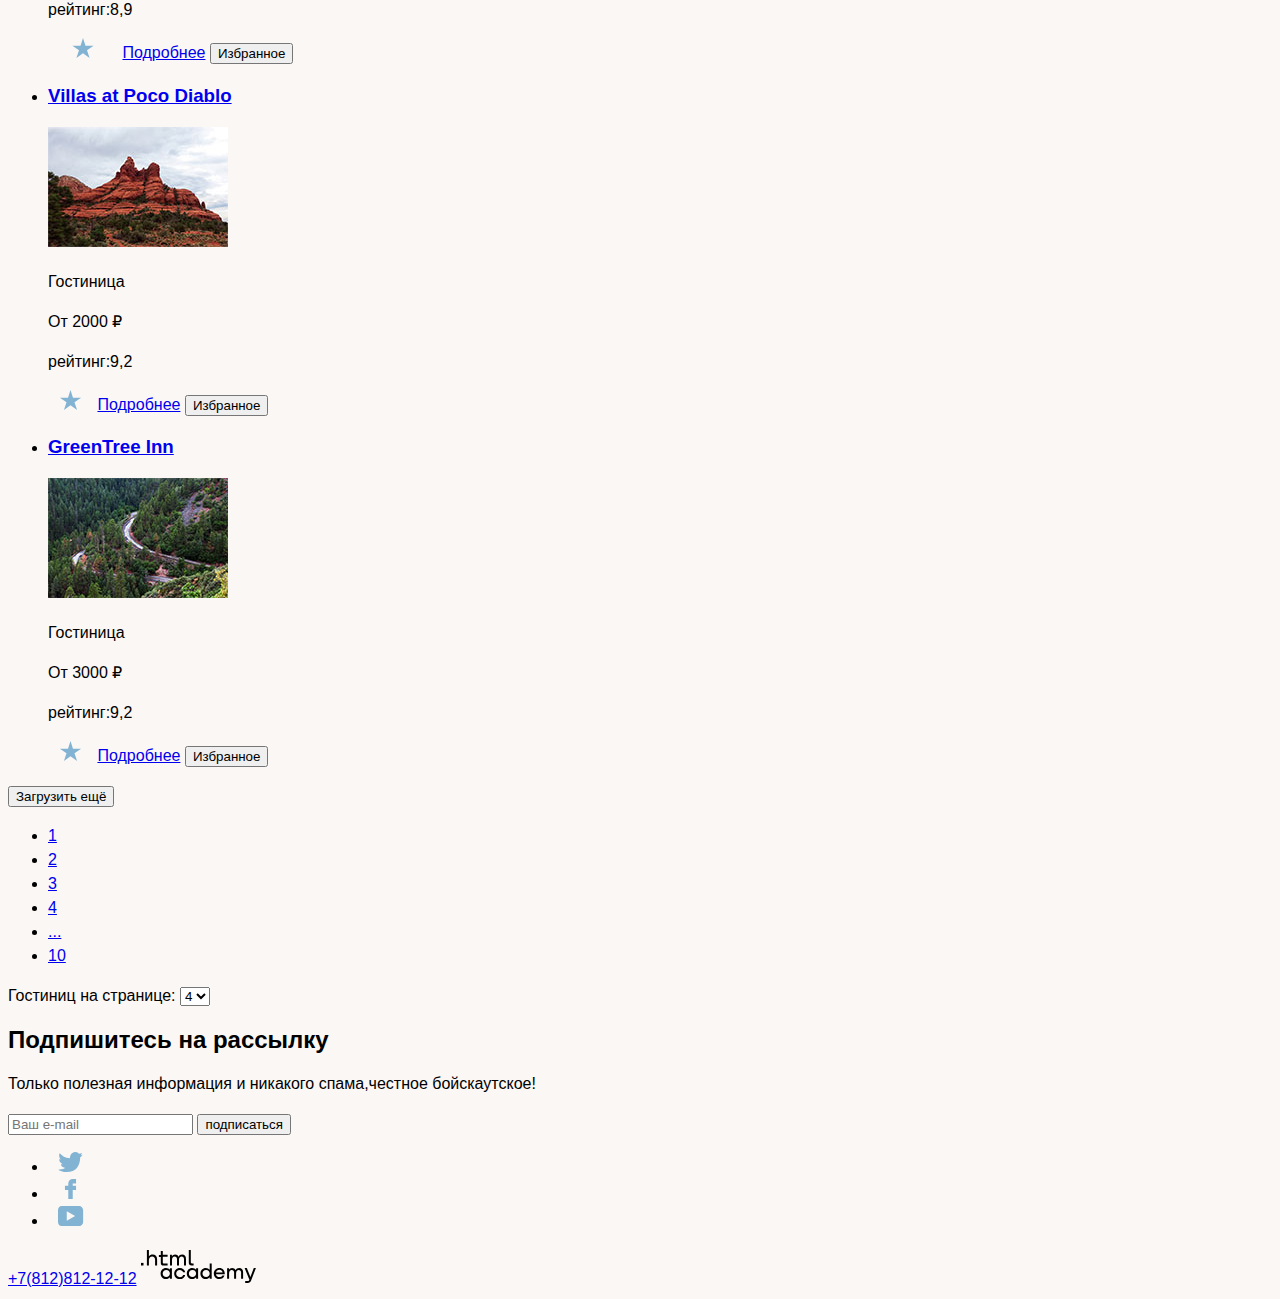
==== commit 636001cb: "Базовая стилизация всех страниц" ====
--- a/catalog.html
+++ b/catalog.html
@@ -4,34 +4,35 @@
 <head>
   <meta charset="utf-8">
   <title>Каталог</title>
+  <link rel="stylesheet" href="css/styles.css">
 </head>
 
 <body>
   <header>
-    <nav>
-      <a href="index.html">
+    <nav class="navigation">
+      <a class="navigation-link" href="index.html">
         <img src="img/logo.svg" width="140" height="70" alt="логотип Седона">
       </a>
       <ul>
-        <li><a href="#">Главная</a></li>
-        <li><a href="#">О седоне</a></li>
-        <li><a href="#">Гостиницы</a></li>
-      </ul>
-      <ul>
-        <li>
-          <a href="#"><img src="img/searh.svg" width="20" height="20" alt="Поиск"></a>
-        </li>
-        <li>
-          <a href="#"><img src="img/favorites.svg" width="20" height="20" alt="Избранное"></a>
-        </li>
-        <li>
-          <a href="#"><span>Хочу сюда!</span></a>
+        <li><a class="navigation-link" href="#">Главная</a></li>
+        <li><a class="navigation-link" href="#">О седоне</a></li>
+        <li><a class="navigation-link" href="#">Гостиницы</a></li>
+      </ul>
+      <ul>
+        <li>
+          <a class="navigation-link" href="#"><img src="img/searh.svg" width="20" height="20" alt="Поиск"></a>
+        </li>
+        <li>
+          <a class="navigation-link" href="#"><img src="img/favorites.svg" width="20" height="20" alt="Избранное"></a>
+        </li>
+        <li>
+          <a class="navigation-link item" href="#"><span>Хочу сюда!</span></a>
         </li>
       </ul>
     </nav>
   </header>
   <main>
-    <section>
+    <section class="catalog-header-background-picture">
       <h1>Гостиницы Седоны</h1>
       <ul class="breadcrumb">
         <li><a href="index.html"><img src="img/breadcrumb.svg" width="5" height="5" alt="переход на главную"></a></li>
@@ -95,8 +96,8 @@
           <label>
             <input type="range" min="1" max="5" id="size" oninput="sizePic()" value="3">
           </label>
-          <button type="button">Применить</button>
-          <button type="button">Сбросить</button>
+          <button class="button" type="button">Применить</button>
+          <button class="button" type="button">Сбросить</button>
         </fieldset>
       </form>
     </section>
@@ -223,7 +224,7 @@
       </form>
     </section>
     <section>
-      <h2>соц-сети</h2>
+      <h2 class="visal-hidden">соц-сети</h2>
       <ul>
         <li><a href="https://twitter.com/"><img src="img/logo-twiter.svg" width="45" height="20" alt="twiter"></a></li>
         <li><a href="https://www.facebook.com/"><img src="img/logo-facebook.svg" width="45" height="20"
--- a/css/styles.css
+++ b/css/styles.css
@@ -0,0 +1,132 @@
+@font-face {
+font-family: "PT Sans";
+font-style: normal;
+font-weight: 400;
+src: url("fonts/pt-sans-regular.woff2") format("woff2");
+font-display: swap;
+}
+
+@font-face {
+font-family: "PT Sans";
+font-style: normal;
+font-weight: 700;
+src: url("fonts/pt-sans-bold.woff2") format("woff2");
+font-display: swap;
+}
+
+@font-face {
+font-family: "PT Sans";
+font-style: italic;
+font-weight: 400;
+src: url("fonts/pt-sans-italic.woff2") format("woff2");
+}
+
+@font-face {
+font-family: "PT Sans";
+font-style: italic;
+font-weight: 700;
+src: url("fonts/pt-sans-bold-italic.woff2") format("woff2");
+font-display: swap;
+}
+
+/* PT Sans Narrow */
+@font-face {
+font-family: "PT Sans Narrow";
+font-style: normal;
+font-weight: 700;
+src: url("fonts/pt-sans-narrow-bold.woff2") format("woff2");
+font-display: swap;
+}
+  
+body {
+font-family: "PT Sans", sans-serif;
+font-size: 16px;
+line-height: 24px;
+background-color: #FBF7F4;
+}
+.button {
+    font-family: inherit;
+    font-size: 16px;
+    line-height: 16px;
+    font-weight: 700;
+    color: #FFFFFF;
+    background-color: #83B3D3;
+    text-decoration: none;
+    text-transform: uppercase;
+  }
+.visal-hidden {
+    position: absolute;
+    height: 1px;
+    width: 1px;
+    clip: rect(1px 1px 1px 1px);
+    clip: rect(1px,1px,1px,1px);
+    clip-path: polygon(0px 0px, 0px 0px, 0px 0px);
+    -webkit-clip-path: polygon(0px 0px, 0px 0px, 0px 0px);
+    overflow: hidden !important;
+}
+.navigation-link {
+font-family: "PT Sans";
+line-height: 22px;
+font-weight: 700;
+text-align: center;
+color: #000000;
+text-decoration: none;
+text-transform: uppercase; 
+}
+
+.item {
+    color: #ffffff;
+    background: #756257;
+    border-radius: 4px; 
+}
+
+.picture{
+    color: #ffffff;
+    background-color: #000000;
+    background-image: url("../img/index-background.jpg");
+    width: 1200px;
+    height: 485px;
+    background-size: 100% auto;
+    background-repeat: no-repeat;
+}
+
+.footer-background-picture {
+    color: #ffffff;
+    background-color: #000000;
+    background-image: url("../img/background.jpg");
+    width: 1200px;
+    height: 415px;
+    background-size: 100% auto;
+    background-repeat: no-repeat;
+}
+
+.catalog-header-background-picture {
+    color: #ffffff;
+    background-color: #000000;
+    background-image: url("../img/catalog-background-1.jpg");
+    width: 1200px;
+    height: 410px;
+    background-size: 100% auto;
+    background-repeat: no-repeat;
+}
+
+.container {
+    background-color: #83B3D3;
+    color: #ffffff;
+    width: 400px;
+    height: 385px;
+}
+
+.main-item {
+    background-color: #b6e2ff;
+    color: #000000;
+    width: 400px;
+    height: 385px;
+}
+
+.main-medim-item {
+    background-color: #79a6c4;
+    color: #000000;
+    width: 400px;
+    height: 385px;
+}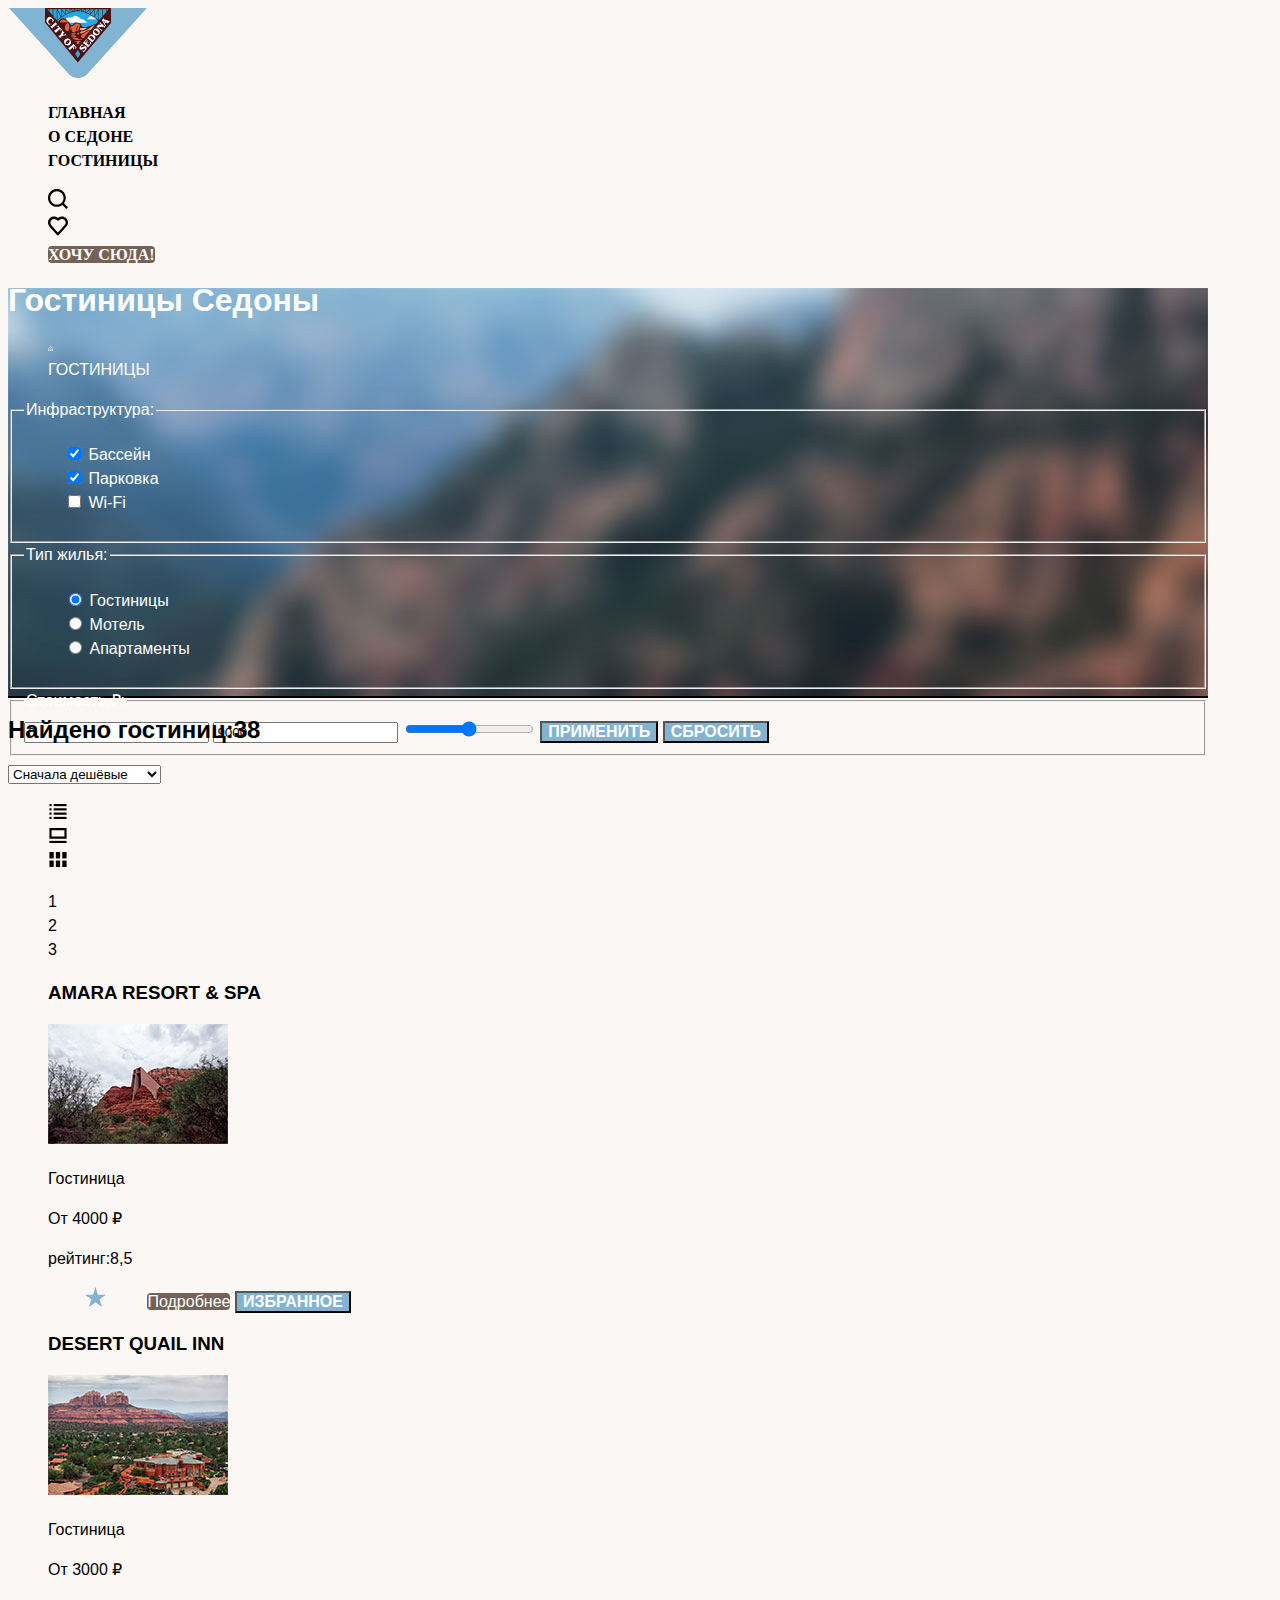
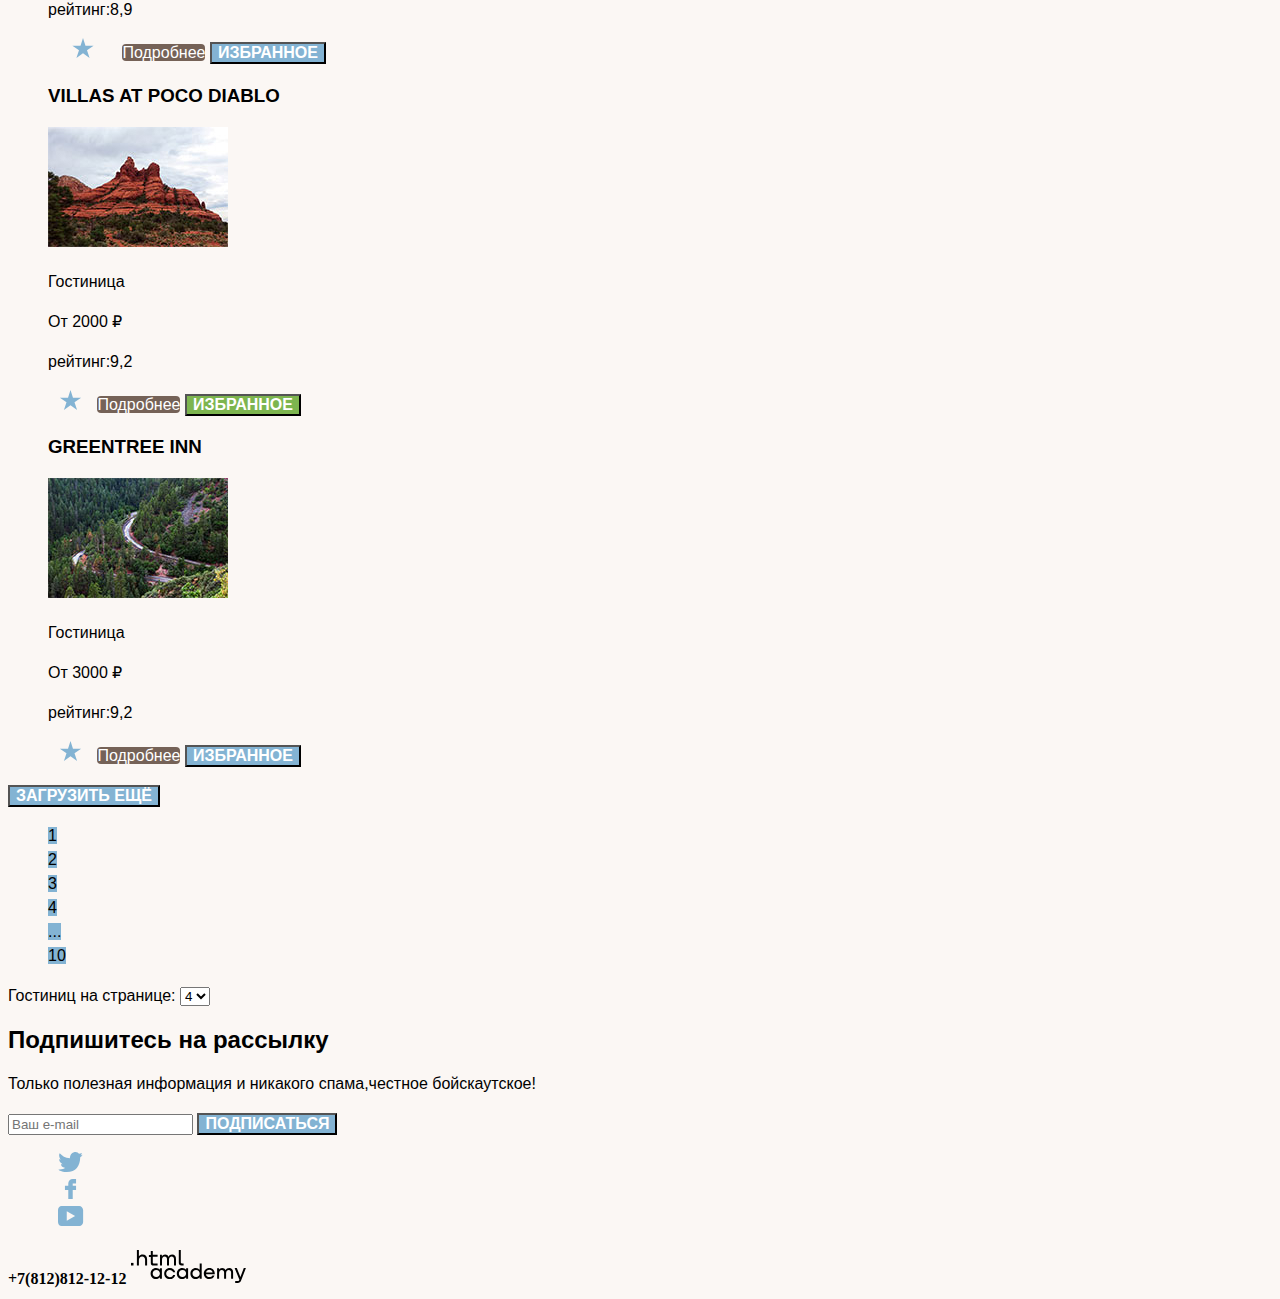
==== commit 2e33dc27: "Базовая стилизация всех страниц" ====
--- a/catalog.html
+++ b/catalog.html
@@ -14,19 +14,19 @@
         <img src="img/logo.svg" width="140" height="70" alt="логотип Седона">
       </a>
       <ul>
-        <li><a class="navigation-link" href="#">Главная</a></li>
-        <li><a class="navigation-link" href="#">О седоне</a></li>
-        <li><a class="navigation-link" href="#">Гостиницы</a></li>
-      </ul>
-      <ul>
-        <li>
+        <li class="list"><a class="navigation-link" href="#">Главная</a></li>
+        <li class="list"><a class="navigation-link" href="#">О седоне</a></li>
+        <li class="list"><a class="navigation-link" href="#">Гостиницы</a></li>
+      </ul>
+      <ul>
+        <li class="list">
           <a class="navigation-link" href="#"><img src="img/searh.svg" width="20" height="20" alt="Поиск"></a>
         </li>
-        <li>
+        <li class="list">
           <a class="navigation-link" href="#"><img src="img/favorites.svg" width="20" height="20" alt="Избранное"></a>
         </li>
-        <li>
-          <a class="navigation-link item" href="#"><span>Хочу сюда!</span></a>
+        <li class="list">
+          <a class="navigation-link item item-header" href="#"><span>Хочу сюда!</span></a>
         </li>
       </ul>
     </nav>
@@ -35,49 +35,50 @@
     <section class="catalog-header-background-picture">
       <h1>Гостиницы Седоны</h1>
       <ul class="breadcrumb">
-        <li><a href="index.html"><img src="img/breadcrumb.svg" width="5" height="5" alt="переход на главную"></a></li>
-        <li><a href="catalog.html">Гостиницы</a></li>
+        <li class="list"><a href="index.html"><img src="img/breadcrumb.svg" width="5" height="5"
+              alt="переход на главную"></a></li>
+        <li class="list"><a class="hostel-item" href="catalog.html">Гостиницы</a></li>
       </ul>
       <form action="https://echo.htmlacademy.ru/" method="get">
         <fieldset>
           <legend>Инфраструктура:</legend>
           <ul>
-            <li>
+            <li class="list">
               <label>
                 <input type="checkbox" name="Pool" checked>
                 <span>Бассейн</span>
               </label>
             </li>
-            <li>
+            <li class="list">
               <label>
                 <input type="checkbox" name="Parking" checked>
                 <span>Парковка</span>
               </label>
             </li>
-            <li>
+            <li class="list">
               <label>
                 <input type="checkbox" name="Internet">
                 <span>Wi-Fi</span>
               </label>
-            </li>
+            </li class="list">
           </ul>
         </fieldset>
         <fieldset>
           <legend>Тип жилья:</legend>
           <ul>
-            <li>
+            <li class="list">
               <label>
                 <input value="Hotels" type="radio" name="lodging" checked>
                 <span>Гостиницы</span>
               </label>
             </li>
-            <li>
+            <li class="list">
               <label>
                 <input value="Motel" type="radio" name="lodging">
                 <span>Мотель</span>
               </label>
             </li>
-            <li>
+            <li class="list">
               <label>
                 <input value="Apartments" type="radio" name="lodging">
                 <span>Апартаменты</span>
@@ -109,30 +110,30 @@
         <option value="expensive">Сначала дорогое</option>
       </select>
       <ul>
-        <li>
+        <li class="list">
           <a href="#"><img src="img/mode-list-1.svg" width="20" height="15" alt="сетка"></a>
         </li>
-        <li>
+        <li class="list">
           <a href="#"><img src="img/mode-slideshow-1.svg" width="20" height="15" alt="полный экран"></a>
         </li>
-        <li>
+        <li class="list">
           <a href="#"><img src="img/mode-tile-1.svg" width="20" height="15" alt="список"></a>
         </li>
       </ul>
       <ul>
-        <li>
-          <a href="#">1</a>
-        </li>
-        <li>
-          <a href="#">2</a>
-        </li>
-        <li>
-          <a href="#">3</a>
-        </li>
-      </ul>
-      <ul>
-        <li>
-          <a href="#">
+        <li class="list">
+          <a class="list-item" href="#">1</a>
+        </li>
+        <li class="list">
+          <a class="list-item" href="#">2</a>
+        </li>
+        <li class="list">
+          <a class="list-item" href="#">3</a>
+        </li>
+      </ul>
+      <ul>
+        <li class="list">
+          <a class="list-item" href="#">
             <h3>Amara Resort & Spa</h3>
           </a>
           <a href="#"><img src="img/hotel-1.jpg" width="180" height="120" alt="Отель Амара"></a>
@@ -140,11 +141,11 @@
           <p>От 4000 ₽</p>
           <p>рейтинг:8,5</p>
           <img src="img/star.svg" width="95" height="20" alt="5 звезд">
-          <a href="#">Подробнее</a>
-          <button type="button">Избранное</button>
-        </li>
-        <li>
-          <a href="#">
+          <a class="item" href="#">Подробнее</a>
+          <button class="button" type="button">Избранное</button>
+        </li>
+        <li class="list">
+          <a class="list-item" href="#">
             <h3>Desert Quail Inn</h3>
           </a>
           <a href="#"><img src="img/hotel-2.jpg" width="180" height="120" alt="Отель Десерт"></a>
@@ -152,11 +153,11 @@
           <p>От 3000 ₽</p>
           <p>рейтинг:8,9</p>
           <img src="img/star.svg" width="70" height="20" alt="3 звезды">
-          <a href="#">Подробнее</a>
-          <button type="button">Избранное</button>
-        </li>
-        <li>
-          <a href="#">
+          <a class="item" href="#">Подробнее</a>
+          <button class="button" type="button">Избранное</button>
+        </li>
+        <li class="list">
+          <a class="list-item" href="#">
             <h3>Villas at Poco Diablo</h3>
           </a>
           <a href="#"><img src="img/hotel-3.jpg" width="180" height="120" alt="Отель Виласс"></a>
@@ -164,11 +165,11 @@
           <p>От 2000 ₽</p>
           <p>рейтинг:9,2</p>
           <img src="img/star.svg" width="45" height="20" alt="2 звезды">
-          <a href="#">Подробнее</a>
-          <button type="button">Избранное</button>
-        </li>
-        <li>
-          <a href="#">
+          <a class="item" href="#">Подробнее</a>
+          <button class="button-vilas" type="button">Избранное</button>
+        </li>
+        <li class="list">
+          <a class="list-item" href="#">
             <h3>GreenTree Inn</h3>
           </a>
           <a href="#"><img src="img/hotel-4.jpg" width="180" height="120" alt="Отель Гринтрии"></a>
@@ -176,30 +177,30 @@
           <p>От 3000 ₽</p>
           <p>рейтинг:9,2</p>
           <img src="img/star.svg" width="45" height="20" alt="2 звезды">
-          <a href="#">Подробнее</a>
-          <button type="button">Избранное</button>
-        </li>
-      </ul>
-      <button type="button">Загрузить ещё</button>
+          <a class="item" href="#">Подробнее</a>
+          <button class="button" type="button">Избранное</button>
+        </li>
+      </ul>
+      <button class="button" type="button">Загрузить ещё</button>
       <div>
         <ul>
-          <li>
-            <a href="#">1</a>
-          </li>
-          <li>
-            <a href="#">2</a>
-          </li>
-          <li>
-            <a href="#">3</a>
-          </li>
-          <li>
-            <a href="#">4</a>
-          </li>
-          <li>
-            <a href="#">...</a>
-          </li>
-          <li>
-            <a href="#">10</a>
+          <li class="list">
+            <a class="list-item main-list-item" href="#">1</a>
+          </li>
+          <li class="list">
+            <a class="list-item main-list-item" href="#">2</a>
+          </li>
+          <li class="list">
+            <a class="list-item main-list-item" href="#">3</a>
+          </li>
+          <li class="list">
+            <a class="list-item main-list-item" href="#">4</a>
+          </li>
+          <li class="list">
+            <a class="list-item main-list-item" href="#">...</a>
+          </li>
+          <li class="list">
+            <a class="list-item main-list-item" href="#">10</a>
           </li>
         </ul>
       </div>
@@ -220,19 +221,21 @@
       <p>Только полезная информация и никакого спама,честное бойскаутское!</p>
       <form action="https://htmlacademy.ru" method="post">
         <input type="email" placeholder="Ваш e-mail" />
-        <button type="submit">подписаться</button>
+        <button class="button" type="submit">подписаться</button>
       </form>
     </section>
     <section>
       <h2 class="visal-hidden">соц-сети</h2>
       <ul>
-        <li><a href="https://twitter.com/"><img src="img/logo-twiter.svg" width="45" height="20" alt="twiter"></a></li>
-        <li><a href="https://www.facebook.com/"><img src="img/logo-facebook.svg" width="45" height="20"
+        <li class="list"><a href="https://twitter.com/"><img src="img/logo-twiter.svg" width="45" height="20"
+              alt="twiter"></a></li>
+        <li class="list"><a href="https://www.facebook.com/"><img src="img/logo-facebook.svg" width="45" height="20"
               alt="facebook"></a></li>
-        <li><a href="https://www.youtube.com/"><img src="img/logo-utube.svg" width="45" height="20" alt="utube"></a>
-        </li>
-      </ul>
-      <a href="tel:+7(812)812-12-12">+7(812)812-12-12</a>
+        <li class="list"><a href="https://www.youtube.com/"><img src="img/logo-utube.svg" width="45" height="20"
+              alt="utube"></a>
+        </li>
+      </ul>
+      <a class="footer-number" href="tel:+7(812)812-12-12">+7(812)812-12-12</a>
       <a href="https://htmlacademy.ru/"><img src="img/logo-html.svg" width="115" height="35" alt="лого html"></a>
     </section>
   </footer>
--- a/css/styles.css
+++ b/css/styles.css
@@ -78,6 +78,12 @@
     color: #ffffff;
     background: #756257;
     border-radius: 4px; 
+    text-decoration: none;
+}
+
+.list {
+    list-style-type: none;
+    
 }
 
 .picture{
@@ -129,4 +135,46 @@
     color: #000000;
     width: 400px;
     height: 385px;
+}
+
+.footer-number {
+font-family: "PT Sans";
+line-height: 22px;
+font-weight: 700;
+text-align: center;
+color: #000000;
+text-decoration: none;
+text-transform: uppercase; 
+}
+
+.item-footer {
+    text-decoration: none;
+}
+
+.hostel-item {
+    color: #ffffff;
+    text-decoration: none;
+    text-transform: uppercase; 
+    text-align: center;
+}
+
+.list-item {
+    color: #000000;
+    text-decoration: none;
+    text-transform: uppercase; 
+}
+
+.main-list-item {
+    background: #83B3D3;
+}
+
+.button-vilas {
+    font-family: inherit;
+    font-size: 16px;
+    line-height: 16px;
+    font-weight: 700;
+    color: #ffffff;
+    background: #7DB54F;
+    text-decoration: none;
+    text-transform: uppercase; 
 }